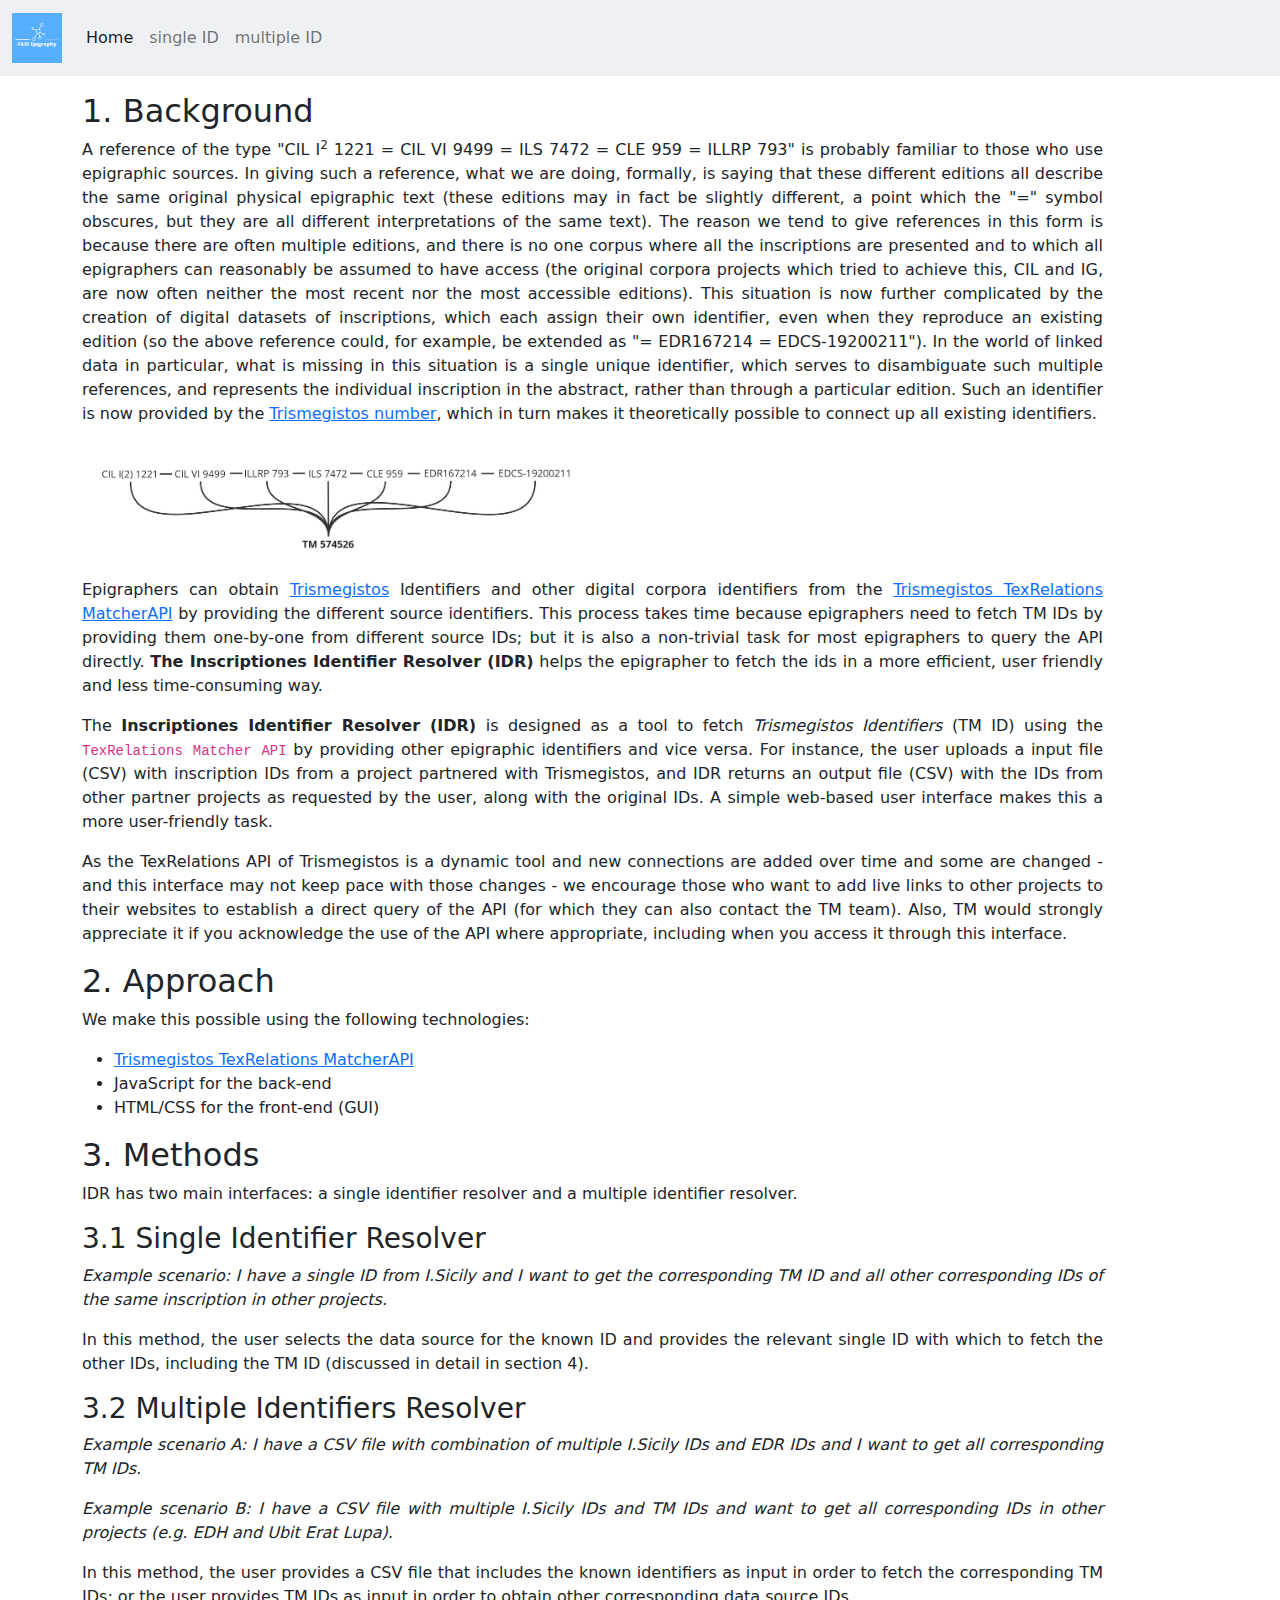
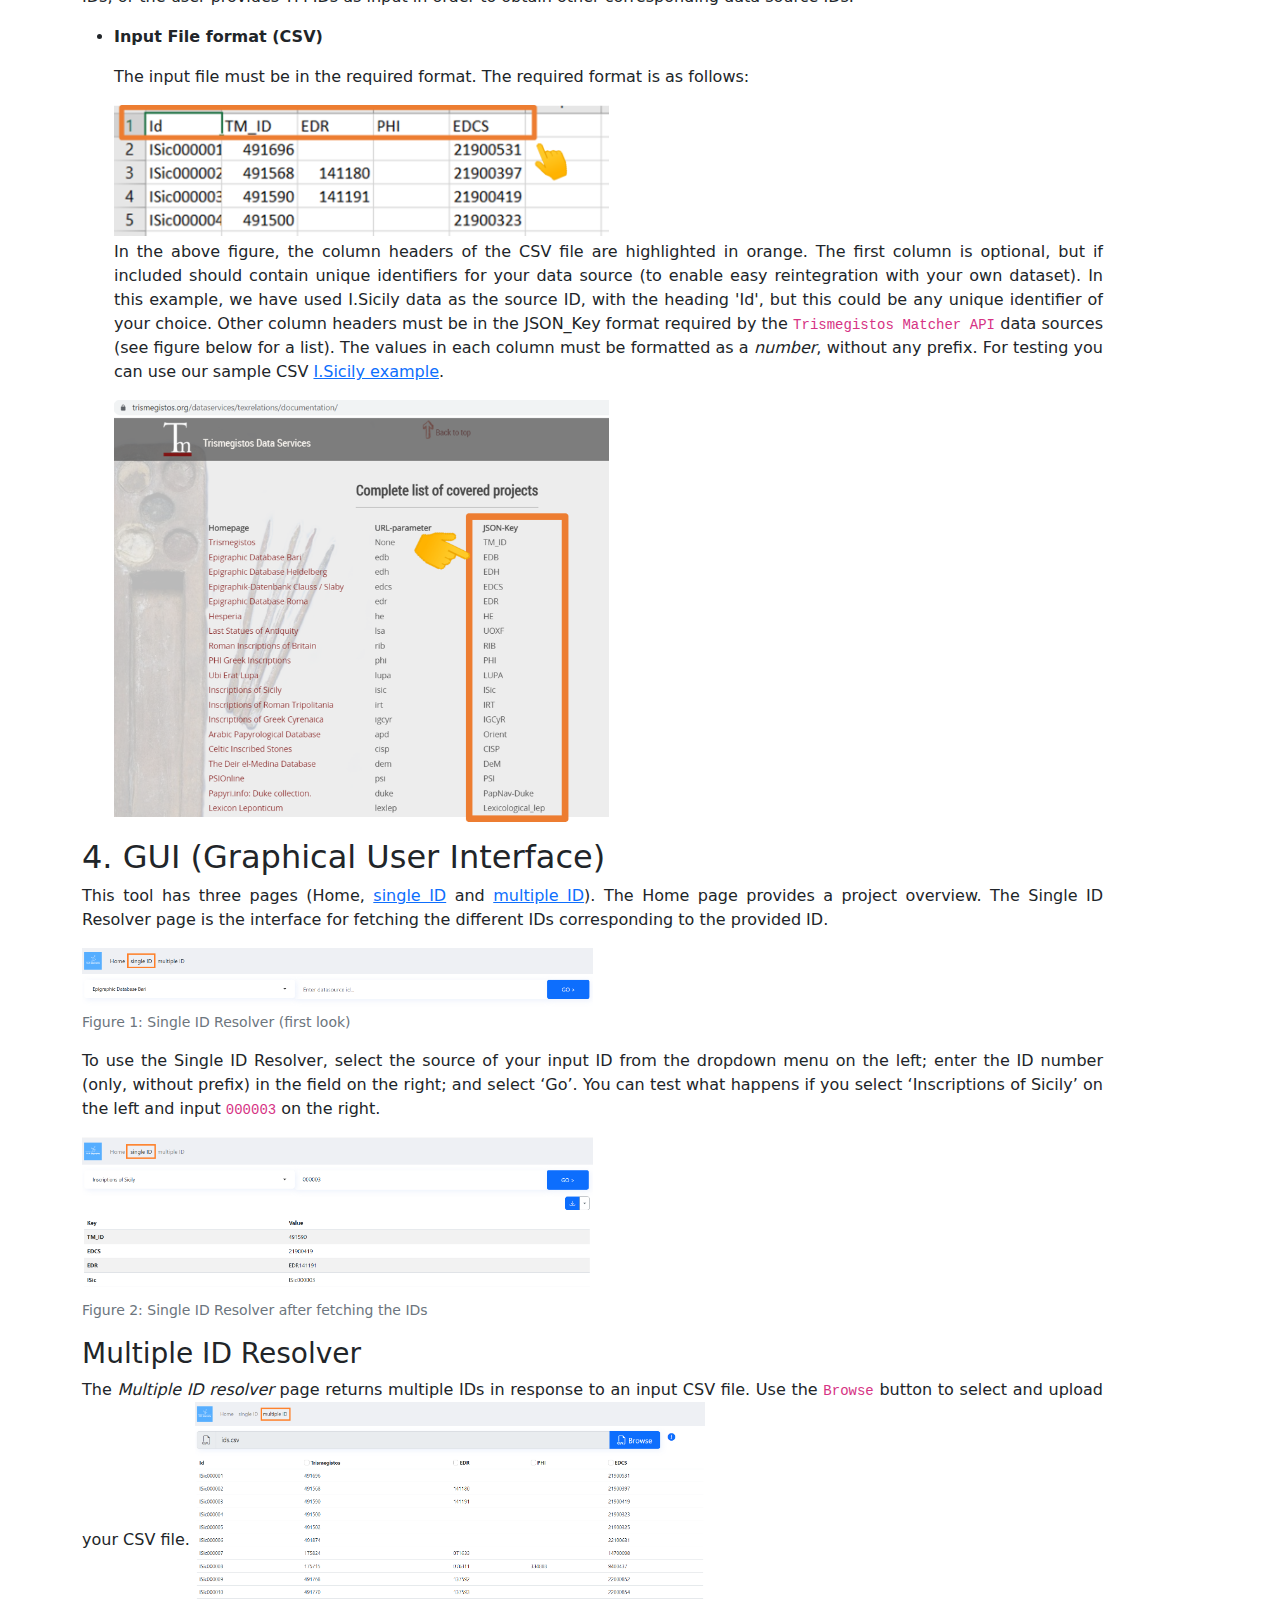
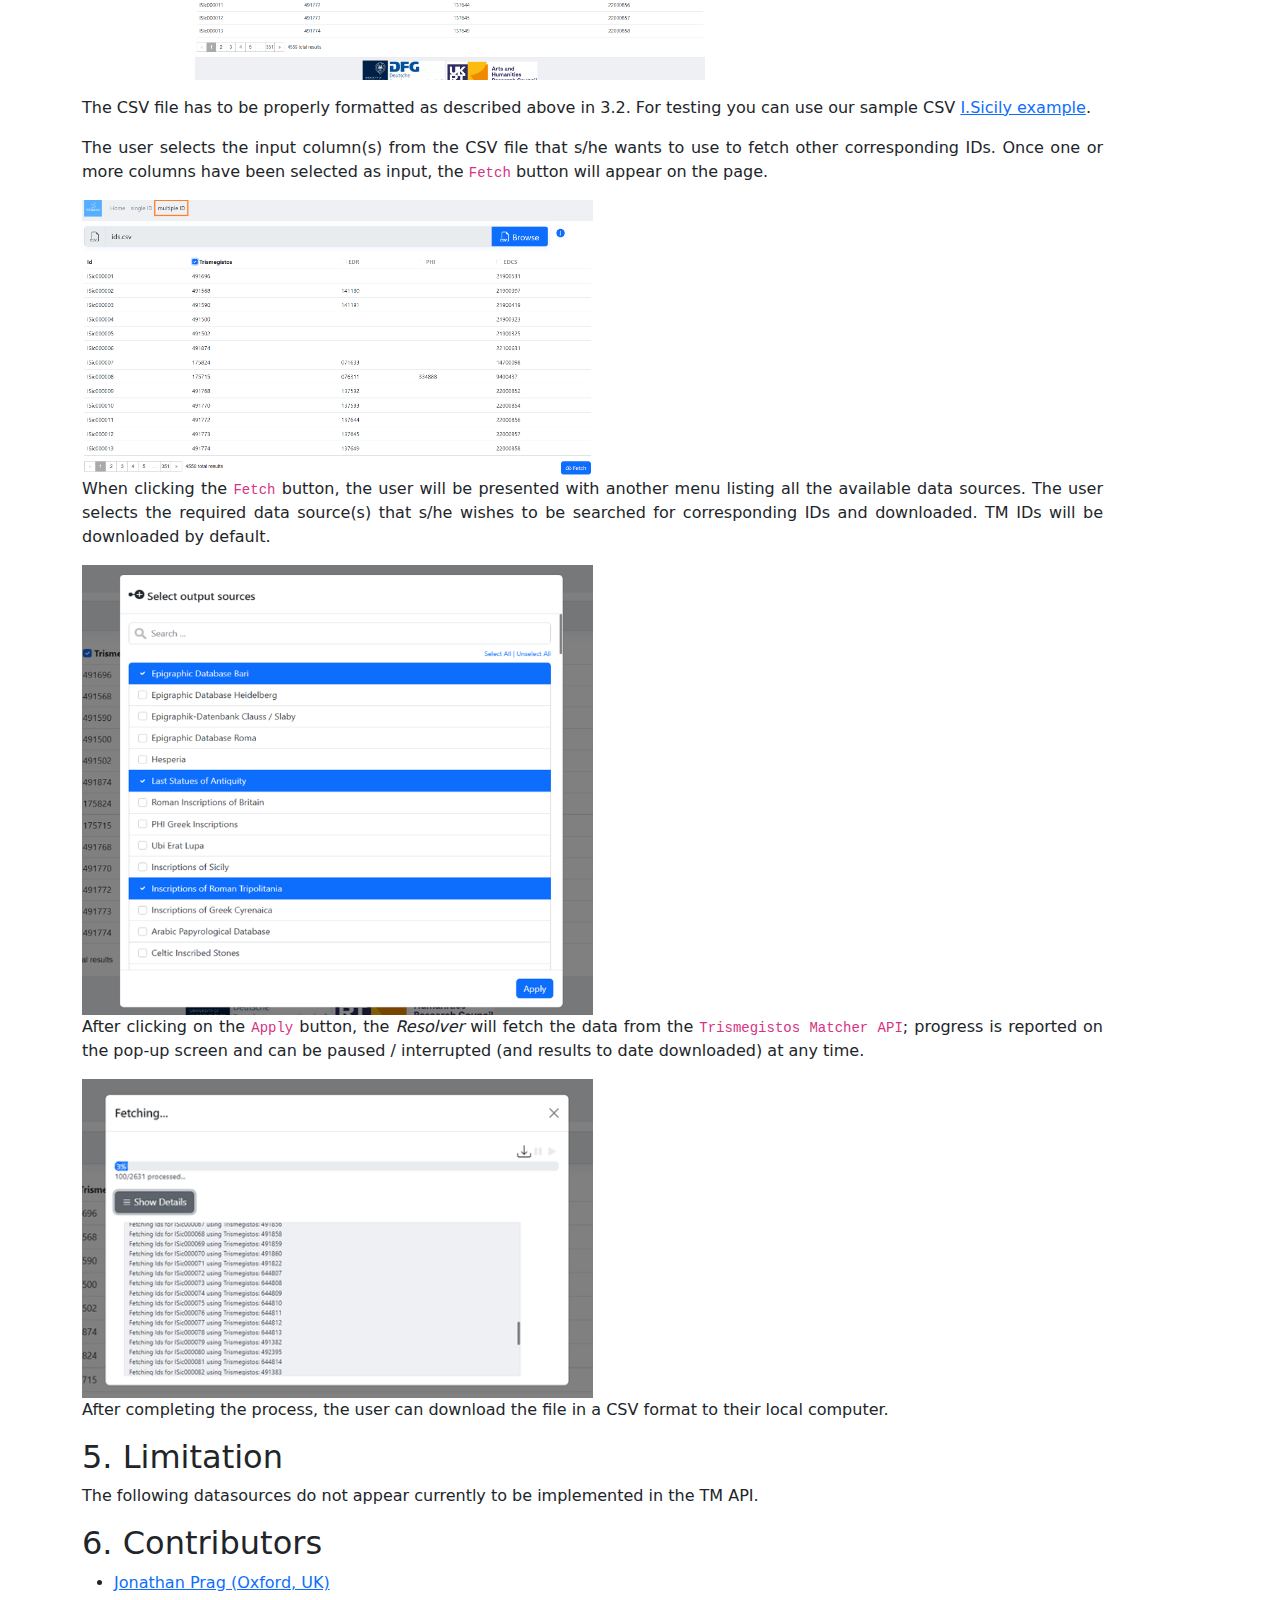
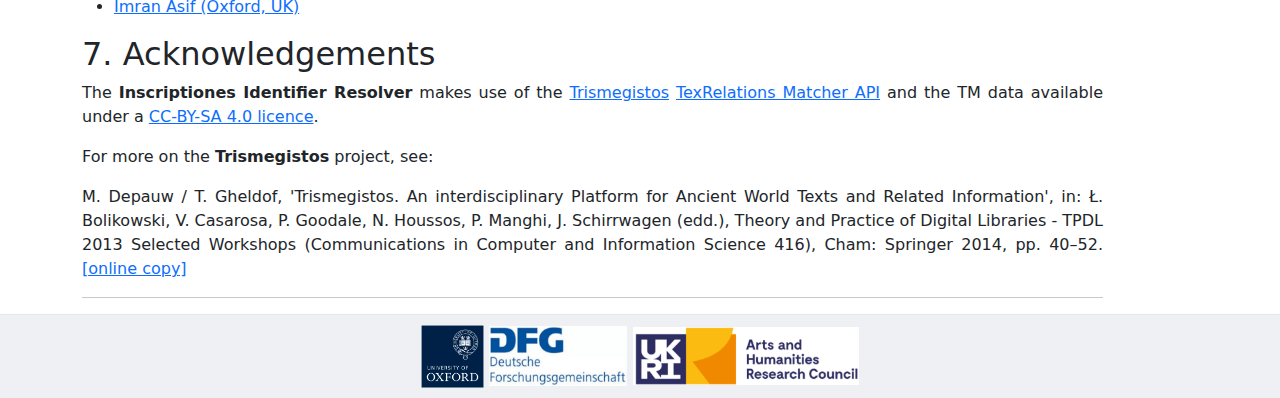
==== index.html @ f069f2d4 "Direct download sample files now" ====
﻿<!DOCTYPE html>
<html>
<head>
    <meta name="viewport" content="width=device-width, initial-scale=1">
    <title>Inscriptiones Identifier Resolver (IDR)</title>
    <link rel="icon" type="image/x-icon" href="favicon.ico">
    <link href="css/bootstrap.min.css" rel="stylesheet" />
    <link rel="stylesheet" href="https://cdn.jsdelivr.net/npm/bootstrap-icons@1.8.2/font/bootstrap-icons.css" integrity="sha384-eoTu3+HydHRBIjnCVwsFyCpUDZHZSFKEJD0mc3ZqSBSb6YhZzRHeiomAUWCstIWo" crossorigin="anonymous">

    <link href="css/choices.min.css" rel="stylesheet" />
    <link href="css/style.css" rel="stylesheet" />
</head>
<body>
    <nav class="navbar navbar-expand-sm bg-light navbar-light">
        <div class="container-fluid">
            <a class="navbar-brand" href="https://github.com/FAIR-epigraphy" target="_blank">
                <img style="height: 50px;width: 50px;" src="images/FAIRlogo.png" alt="inscriptiones.org">
            </a>
            <button class="navbar-toggler" type="button" data-bs-toggle="collapse" data-bs-target="#collapsibleNavbar">
                <span class="navbar-toggler-icon"></span>
            </button>
            <div class="collapse navbar-collapse" id="collapsibleNavbar">
                <ul class="navbar-nav me-auto">
                    <li class="nav-item">
                        <a class="nav-link active" href="index.html">Home</a>
                    </li>
                    <li class="nav-item">
                        <a class="nav-link" href="single.html">single ID</a>
                    </li>
                    <li class="nav-item">
                        <a class="nav-link" href="advance.html">multiple ID</a>
                    </li>
                </ul>
            </div>
        </div>
    </nav>

    <div class="container mt-3" id="content-place">
        <div class="row">
            <div class="col-md-11">
                <h2 id="1-background">1. Background</h2>
                <p>
                    A reference of the type "CIL I<sup>2</sup> 1221 = CIL VI 9499 = ILS 7472 = CLE 959 = ILLRP 793" is probably familiar to those who use epigraphic sources. In giving such a reference, what we are doing, formally, is saying that these different editions all describe the same original physical epigraphic text (these editions may in fact be slightly different, a point which the "=" symbol obscures, but they are all different interpretations of the same text). The reason we tend to give references in this form is because there are often multiple editions, and there is no one corpus where all the inscriptions are presented and to which all epigraphers can reasonably be assumed to have access (the original corpora projects which tried to achieve this, CIL and IG, are now often neither the most recent nor the most accessible editions). This situation is now further complicated by the creation of digital datasets of inscriptions, which each assign their own identifier, even when they reproduce an existing edition (so the above reference could, for example, be extended as "= EDR167214 = EDCS-19200211"). In the world of linked data in particular, what is missing in this situation is a single unique identifier, which serves to disambiguate such multiple references, and represents the individual inscription in the abstract, rather than through a particular edition. Such an identifier is now provided by the <a href="https://www.trismegistos.org/about" target-"_blank">Trismegistos number</a>, which in turn makes it theoretically possible to connect up all existing identifiers.
                </p>
                <img class="img-fluid w-50" src="images/home/epigraphy-ids-tm.jpg" />
                <p>
                    Epigraphers can obtain <a href="https://www.trismegistos.org/" target="_blank">Trismegistos</a> Identifiers and other digital corpora identifiers from the <a href="https://www.trismegistos.org/dataservices/texrelations/documentation/" target="_blank">Trismegistos TexRelations MatcherAPI</a> by providing the different source identifiers. This process takes time because epigraphers need to fetch TM IDs by providing them one-by-one from different source IDs; but it is also a non-trivial task for most epigraphers to query the API directly. <strong>The Inscriptiones Identifier Resolver (IDR)</strong> helps the epigrapher to fetch the ids in a more efficient, user friendly and less time-consuming way.
                </p>
                <p>
                    The <strong>Inscriptiones Identifier Resolver (IDR)</strong> is designed as a tool to fetch <em>Trismegistos Identifiers</em> (TM ID) using the <code>TexRelations Matcher API</code> by providing other epigraphic identifiers and vice versa. For instance, the user uploads a input file (CSV) with inscription IDs from a project partnered with Trismegistos, and IDR returns an output file (CSV) with the IDs from other partner projects as requested by the user, along with the original IDs. A simple web-based user interface makes this a more user-friendly task.
                </p>
                <p>
                    As the TexRelations API of Trismegistos is a dynamic tool and new connections are added over time and some are changed - and this interface may not keep pace with those changes - we encourage those who want to add live links to other projects to their websites to establish a direct query of the API (for which they can also contact the TM team). Also, TM would strongly appreciate it if you acknowledge the use of the API where appropriate, including when you access it through this interface.
                </p>
                <h2 id="2-approach">2. Approach</h2>
                <p>We make this possible using the following technologies:</p>
                <ul>
                    <li><a href="https://www.trismegistos.org/dataservices/texrelations/documentation/" target="_blank">Trismegistos TexRelations MatcherAPI</a></li>
                    <li>JavaScript for the back-end</li>
                    <li>HTML/CSS for the front-end (GUI)</li>
                </ul>
                <h2 id="3-methods">3. Methods</h2>
                <p>
                    IDR has two main interfaces: a single identifier resolver and a multiple identifier resolver.
                </p>
                <h3 id="3-1-single-identifier-resolver">3.1 Single Identifier Resolver</h3>
                <p>
                    <em>Example scenario: I have a single ID from I.Sicily and I want to get the corresponding TM ID and all other corresponding IDs of the same inscription in other projects.</em>
                </p>
                <p>
                    In this method, the user selects the data source for the known ID and provides the relevant single ID with which to fetch the other IDs, including the TM ID (discussed in detail in section 4).
                </p>
                <h3 id="3-2-multiple-identifiers-resolver">3.2 Multiple Identifiers Resolver</h3>
                <p>
                    <em>Example scenario A: I have a CSV file with combination of multiple I.Sicily IDs and EDR IDs and I want to get all corresponding TM IDs.</em>
                </p>
                <p>
                    <em>Example scenario B: I have a CSV file with multiple I.Sicily IDs and TM IDs and want to get all corresponding IDs in other projects (e.g. EDH and Ubit Erat Lupa).</em>
                </p>
                <p>
                    In this method, the user provides a CSV file that includes the known identifiers as input in order to fetch the corresponding TM IDs; or the user provides TM IDs as input in order to obtain other corresponding data source IDs.
                </p>
                <ul>
                    <li>
                        <p><strong>Input File format (CSV)</strong></p>
                        <p>The input file must be in the required format. The required format is as follows:</p>
                        <img class="img-fluid w-50" src="images/home/csv_file_format.png" />
                        <p class="mt-1">
                            In the above figure, the column headers of the CSV file are highlighted in orange. The first column is optional, but if included should contain unique identifiers for your data source (to enable easy reintegration with your own dataset). In this example, we have used I.Sicily data as the source ID, with the heading &#39;Id&#39;, but this could be any unique identifier of your choice. Other column headers must be in the JSON_Key format required by the <code>Trismegistos Matcher API</code> data sources (see figure below for a list). The values in each column must be formatted as a <em>number</em>, without any prefix. For testing you can use our sample CSV <a download="template.csv" href="https://raw.githubusercontent.com/FAIR-epigraphy/Inscriptiones_Identifier_Resolver/main/sample/template.csv" target="_blank">I.Sicily example</a>.
                        </p>
                        <img class="img-fluid w-50" src="images/home/tm_api_sources.png" />
                    </li>
                </ul>
                <h2>4. GUI (Graphical User Interface)</h2>
                <p>This tool has three pages (Home, <a href="single.html" target="_blank">single ID</a> and <a href="advance.html" target="_blank">multiple ID</a>). The Home page provides a project overview. The Single ID Resolver page is the interface for fetching the different IDs corresponding to the provided ID.</p>
                <figure class="figure">
                    <img class="img-fluid w-50" src="images/home/single_id_page_1.png" />
                    <figcaption class="figure-caption">Figure 1: Single ID Resolver (first look)</figcaption>
                </figure>

                <p>To use the Single ID Resolver, select the source of your input ID from the dropdown menu on the left; enter the ID number (only, without prefix) in the field on the right; and select ‘Go’. You can test what happens if you select ‘Inscriptions of Sicily’ on the left and input <code>000003</code> on the right.</p>
                <figure class="figure">
                    <img class="img-fluid w-50" src="images/home/single_id_page_2.png" />
                    <figcaption class="figure-caption">Figure 2: Single ID Resolver after fetching the IDs</figcaption>
                </figure>
                <h3 id="multiple-id-resolver">Multiple ID Resolver</h3>
                <p>
                    The <em>Multiple ID resolver</em> page returns multiple IDs in response to an input CSV file. Use the <code>Browse</code> button to select and upload your CSV file.
                    <img class="img-fluid w-50" src="images/home/multiple_id_page1.png" />
                <p>
                    The CSV file has to be properly formatted as described above in 3.2. For testing you can use our sample CSV <a href="https://raw.githubusercontent.com/FAIR-epigraphy/Inscriptiones_Identifier_Resolver/main/sample/template.csv" target="_blank" download="template.csv">I.Sicily example</a>.
                </p>
                <p>
                    The user selects the input column(s) from the CSV file that s/he wants to use to fetch other corresponding IDs. Once one or more columns have been selected as input, the <code>Fetch</code> button will appear on the page.
                </p>
                <img class="img-fluid w-50" src="images/home/multiple_id_page2.png" />
                <p>
                    When clicking the <code>Fetch</code> button, the user will be presented with another menu listing all the available data sources. The user selects the required data source(s) that s/he wishes to be searched for corresponding IDs and downloaded. TM IDs will be downloaded by default.
                </p>

                <img class="img-fluid w-50" src="images/home/multiple_id_page_select_source.png" />
                <p>
                    After clicking on the <code>Apply</code> button, the <em>Resolver</em> will fetch the data from the <code>Trismegistos Matcher API</code>; progress is reported on the pop-up screen and can be paused / interrupted (and results to date downloaded) at any time.
                </p>
                <img class="img-fluid w-50" src="images/home/multiple_id_page_progress.png" />
                <p>After completing the process, the user can download the file in a CSV format to their local computer.</p>
                <h2 id="5-limitation">5. Limitation</h2>
                <p>The following datasources do not appear currently to be implemented in the TM API.</p>
                <ul id="missingDatasources"></ul>
                <h2 id="6-contributors">6. Contributors</h2>
                <ul>
                    <li><a href="https://www.classics.ox.ac.uk/people/dr-jonathan-prag" target="_blank">Jonathan Prag (Oxford, UK)</a></li>
                    <li><a href="https://www.classics.ox.ac.uk/people/dr-imran-asif" target="_blank">Imran Asif (Oxford, UK)</a></li>
                </ul>
                <h2 id="7-acknowledgements">7. Acknowledgements</h2>
                <p>The <strong>Inscriptiones Identifier Resolver</strong> makes use of the <a href="https:/www.trismegistos.org/" target="_blank">Trismegistos</a> <a href="https://www.trismegistos.orgdataservices/texrelations/documentation/" target="_blank">TexRelations Matcher API</a> and the TM data available under a <a href="https://creativecommons.org/licenses/by-sa/4.0/" target="_blank">CC-BY-SA 4.0 licence</a>.</p>
                <p>
                    For more on the <strong>Trismegistos</strong> project, see:
                </p>
                <p>
                    M. Depauw / T. Gheldof, 'Trismegistos. An interdisciplinary Platform for Ancient World Texts and Related Information', in: Ł. Bolikowski, V. Casarosa, P. Goodale, N. Houssos, P. Manghi, J. Schirrwagen (edd.), Theory and Practice of Digital Libraries - TPDL 2013 Selected Workshops (Communications in Computer and Information Science 416), Cham: Springer 2014, pp. 40–52. <a href="https://www.researchgate.net/publication/315426739_Trismegistos_An_Interdisciplinary_Platform_for_Ancient_World_Texts_and_Related_Information" target="_blank">[online copy]</a>
                </p>
                <hr />
            </div>
        </div>
    </div>

    <footer class="footer bg-light">
        <div class="container-fluid">
            <img style="width:5%" src="images/oxlogo.png" />
            <img style="width:11%" src="images/DGF.png" />
            <img style="width:18%" src="images/UKRI_Arts_Humanities.png" />
        </div>
    </footer>

    <!-- Parent Jquery -->
    <script src="js/jquery-latest.min.js"></script>

    <!-- JavaScript Bundle with Popper -->
    <script src="js/popper.min.js"></script>
    <script src="js/bootstrap.min.js"></script>
    <script src="js/parseCSV.js"></script>
    <script src="js/Utility.js"></script>

    <script>
        showMissingDatasources();
        async function showMissingDatasources(){
            await getAllDataSources_URL_Parameters();
            let li = '';
            for(let i=0;i<missing_datasources.length;i++)
            {
                li += `<li>${missing_datasources[i].home_page}</li>`
            }
            $('#missingDatasources').html(li);
        }
        
    </script>
</body>
</html>
---- css/choices.min.css ----
.choices{position:relative;margin-bottom:24px;font-size:16px}.choices:focus{outline:0}.choices:last-child{margin-bottom:0}.choices.is-disabled .choices__inner,.choices.is-disabled .choices__input{background-color:#eaeaea;cursor:not-allowed;-webkit-user-select:none;-ms-user-select:none;user-select:none}.choices.is-disabled .choices__item{cursor:not-allowed}.choices [hidden]{display:none!important}.choices[data-type*=select-one]{cursor:pointer}.choices[data-type*=select-one] .choices__inner{padding-bottom:7.5px}.choices[data-type*=select-one] .choices__input{display:block;width:100%;padding:10px;border-bottom:1px solid #ddd;background-color:#fff;margin:0}.choices[data-type*=select-one] .choices__button{background-image:url([data-uri]);padding:0;background-size:8px;position:absolute;top:50%;right:0;margin-top:-10px;margin-right:25px;height:20px;width:20px;border-radius:10em;opacity:.5}.choices[data-type*=select-one] .choices__button:focus,.choices[data-type*=select-one] .choices__button:hover{opacity:1}.choices[data-type*=select-one] .choices__button:focus{box-shadow:0 0 0 2px #00bcd4}.choices[data-type*=select-one] .choices__item[data-value=''] .choices__button{display:none}.choices[data-type*=select-one]:after{content:'';height:0;width:0;border-style:solid;border-color:#333 transparent transparent;border-width:5px;position:absolute;right:11.5px;top:50%;margin-top:-2.5px;pointer-events:none}.choices[data-type*=select-one].is-open:after{border-color:transparent transparent #333;margin-top:-7.5px}.choices[data-type*=select-one][dir=rtl]:after{left:11.5px;right:auto}.choices[data-type*=select-one][dir=rtl] .choices__button{right:auto;left:0;margin-left:25px;margin-right:0}.choices[data-type*=select-multiple] .choices__inner,.choices[data-type*=text] .choices__inner{cursor:text}.choices[data-type*=select-multiple] .choices__button,.choices[data-type*=text] .choices__button{position:relative;display:inline-block;margin:0 -4px 0 8px;padding-left:16px;border-left:1px solid #008fa1;background-image:url([data-uri]);background-size:8px;width:8px;line-height:1;opacity:.75;border-radius:0}.choices[data-type*=select-multiple] .choices__button:focus,.choices[data-type*=select-multiple] .choices__button:hover,.choices[data-type*=text] .choices__button:focus,.choices[data-type*=text] .choices__button:hover{opacity:1}.choices__inner{display:inline-block;vertical-align:top;width:100%;background-color:#f9f9f9;padding:7.5px 7.5px 3.75px;border:1px solid #ddd;border-radius:2.5px;font-size:14px;min-height:44px;overflow:hidden}.is-focused .choices__inner,.is-open .choices__inner{border-color:#b7b7b7}.is-open .choices__inner{border-radius:2.5px 2.5px 0 0}.is-flipped.is-open .choices__inner{border-radius:0 0 2.5px 2.5px}.choices__list{margin:0;padding-left:0;list-style:none}.choices__list--single{display:inline-block;padding:4px 16px 4px 4px;width:100%}[dir=rtl] .choices__list--single{padding-right:4px;padding-left:16px}.choices__list--single .choices__item{width:100%}.choices__list--multiple{display:inline}.choices__list--multiple .choices__item{display:inline-block;vertical-align:middle;border-radius:20px;padding:4px 10px;font-size:12px;font-weight:500;margin-right:3.75px;margin-bottom:3.75px;background-color:#00bcd4;border:1px solid #00a5bb;color:#fff;word-break:break-all;box-sizing:border-box}.choices__list--multiple .choices__item[data-deletable]{padding-right:5px}[dir=rtl] .choices__list--multiple .choices__item{margin-right:0;margin-left:3.75px}.choices__list--multiple .choices__item.is-highlighted{background-color:#00a5bb;border:1px solid #008fa1}.is-disabled .choices__list--multiple .choices__item{background-color:#aaa;border:1px solid #919191}.choices__list--dropdown{visibility:hidden;z-index:1;position:absolute;width:100%;background-color:#fff;border:1px solid #ddd;top:100%;margin-top:-1px;border-bottom-left-radius:2.5px;border-bottom-right-radius:2.5px;overflow:hidden;word-break:break-all;will-change:visibility}.choices__list--dropdown.is-active{visibility:visible}.is-open .choices__list--dropdown{border-color:#b7b7b7}.is-flipped .choices__list--dropdown{top:auto;bottom:100%;margin-top:0;margin-bottom:-1px;border-radius:.25rem .25rem 0 0}.choices__list--dropdown .choices__list{position:relative;max-height:300px;overflow:auto;-webkit-overflow-scrolling:touch;will-change:scroll-position}.choices__list--dropdown .choices__item{position:relative;padding:10px;font-size:14px}[dir=rtl] .choices__list--dropdown .choices__item{text-align:right}@media (min-width:640px){.choices__list--dropdown .choices__item--selectable{padding-right:100px}.choices__list--dropdown .choices__item--selectable:after{content:attr(data-select-text);font-size:12px;opacity:0;position:absolute;right:10px;top:50%;transform:translateY(-50%)}[dir=rtl] .choices__list--dropdown .choices__item--selectable{text-align:right;padding-left:100px;padding-right:10px}[dir=rtl] .choices__list--dropdown .choices__item--selectable:after{right:auto;left:10px}}.choices__list--dropdown .choices__item--selectable.is-highlighted{background-color:#f2f2f2}.choices__list--dropdown .choices__item--selectable.is-highlighted:after{opacity:.5}.choices__item{cursor:default}.choices__item--selectable{cursor:pointer}.choices__item--disabled{cursor:not-allowed;-webkit-user-select:none;-ms-user-select:none;user-select:none;opacity:.5}.choices__heading{font-weight:600;font-size:12px;padding:10px;border-bottom:1px solid #f7f7f7;color:gray}.choices__button{text-indent:-9999px;-webkit-appearance:none;-moz-appearance:none;appearance:none;border:0;background-color:transparent;background-repeat:no-repeat;background-position:center;cursor:pointer}.choices__button:focus,.choices__input:focus{outline:0}.choices__input{display:inline-block;vertical-align:baseline;background-color:#f9f9f9;font-size:14px;margin-bottom:5px;border:0;border-radius:0;max-width:100%;padding:4px 0 4px 2px}[dir=rtl] .choices__input{padding-right:2px;padding-left:0}.choices__placeholder{opacity:.5}
---- css/style.css ----
﻿footer {
    padding: 10px 0;
    border-top: 1px solid #e7e7e7;
    text-align: center;
    background-color: #f8f9fa;
}

#content-place p{
    text-align: justify;
}

.bg-light {
    background: #eef0f4 !important;
}

.choices__list--dropdown .choices__item--selectable {
    padding-right: 1rem !important;
}

.choices__list--single {
    padding: 0 !important;
}

.card {
    transform: translateY(-50%) !important;
}

.choices[data-type*=select-one]:after {
    right: 1.5rem !important;
}

.shadow {
    box-shadow: 0.3rem 0.3rem 1rem rgba(178, 200, 244, 0.23) !important;
}

/*a {
    text-decoration: none !important;
    color: inherit !important;
    transition: all 0.3s !important;
}*/

::-webkit-scrollbar {
    width: 5px;
}
/*Track*/
::-webkit-scrollbar-track {
    /*background: #a3a3a3;*/
    background: transparent;
}
/*Handle*/
::-webkit-scrollbar-thumb {
    background: rgb(77 77 77 / 70%);
    border-radius: 1.5em;
    border-right: none;
    border-left: none;
}

::-webkit-scrollbar-track-piece:end {
    background: transparent;
}

::-webkit-scrollbar-track-piece:start {
    background: transparent;
}

/*Custom*/
.disabled {
    color: #e9ecef
}

.enabled {
    cursor: pointer;
}

#txtSearch {
    background-image: url('../images/searchicon.png');
    background-position: 10px 10px;
    background-repeat: no-repeat;
    padding: 8px 0px 8px 40px;
    font-size: 16px;
}

.selectAll {
    float: right;
    width: 13em;
    font-size: 12px;
    color: #0d6efd;
    cursor: pointer;
}

/*Confirmation Modal*/
.modal-confirm {
    color: #636363;
    /*width: 40%;*/
}

    .modal-confirm .modal-content {
        padding: 20px;
        border-radius: 5px;
        border: none;
        text-align: center;
        font-size: 14px;
    }

    .modal-confirm .modal-header {
        border-bottom: none;
        position: relative;
    }

    .modal-confirm h4 {
        text-align: center;
        font-size: 26px;
        margin: 30px 0 -10px;
    }

    .modal-confirm .close {
        position: absolute;
        top: -5px;
        right: -2px;
    }

    .modal-confirm .modal-body {
        color: #999;
    }

    .modal-confirm .modal-footer {
        border: none;
        text-align: center;
        border-radius: 5px;
        font-size: 13px;
        padding: 10px 15px 25px;
    }

        .modal-confirm .modal-footer a {
            color: #999;
        }

    .modal-confirm .icon-box {
        width: 80px;
        height: 80px;
        margin: 0 auto;
        border-radius: 50%;
        z-index: 9;
        text-align: center;
        border: 3px solid #f15e5e;
    }

        .modal-confirm .icon-box i {
            color: #f15e5e;
            font-size: 35px;
            display: inline-block;
            margin-top: 13px;
        }

    .modal-confirm .btn, .modal-confirm .btn:active {
        color: #fff;
        border-radius: 4px;
        background: #60c7c1;
        text-decoration: none;
        transition: all 0.4s;
        line-height: normal;
        min-width: 120px;
        border: none;
        min-height: 40px;
        border-radius: 3px;
        margin: 0 5px;
    }

    .modal-confirm .btn-secondary {
        background: #c1c1c1;
    }

        .modal-confirm .btn-secondary:hover, .modal-confirm .btn-secondary:focus {
            background: #a8a8a8;
        }

    .modal-confirm .btn-danger {
        background: #f15e5e;
    }

        .modal-confirm .btn-danger:hover, .modal-confirm .btn-danger:focus {
            background: #ee3535;
        }
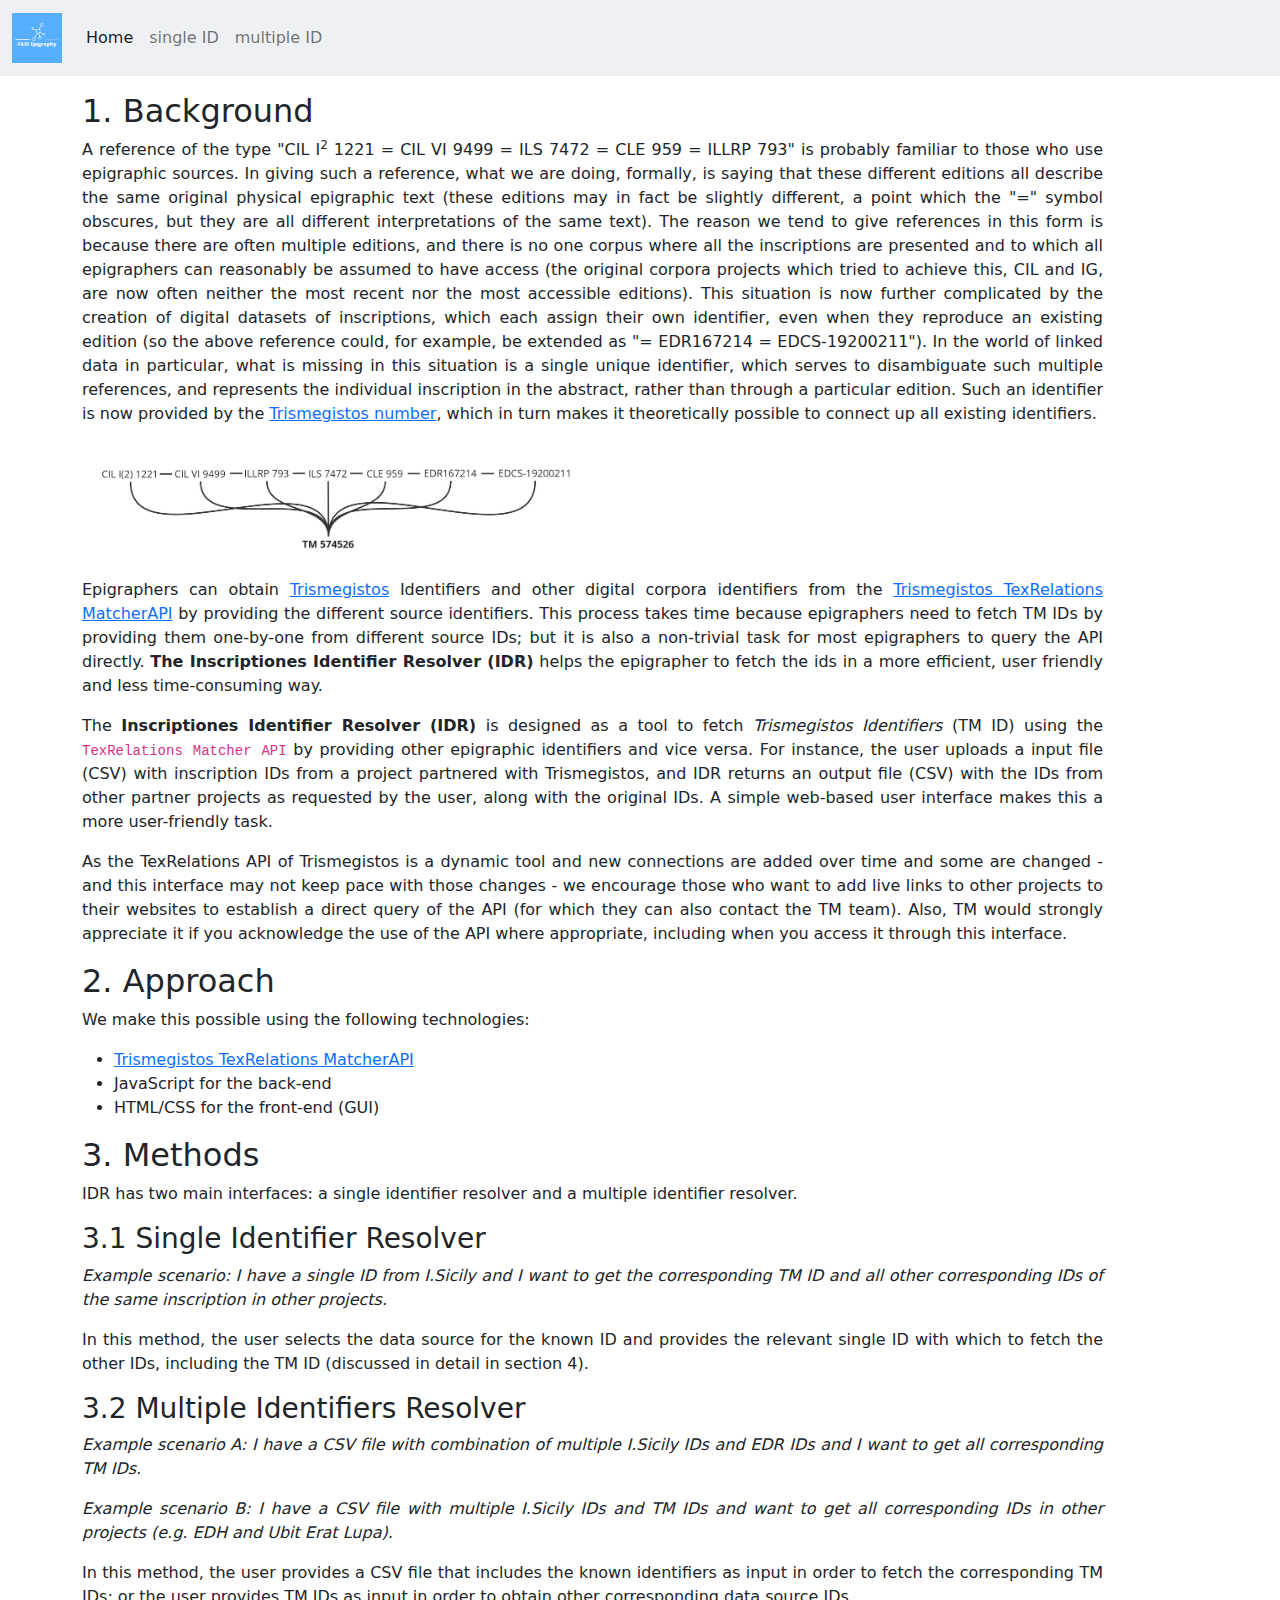
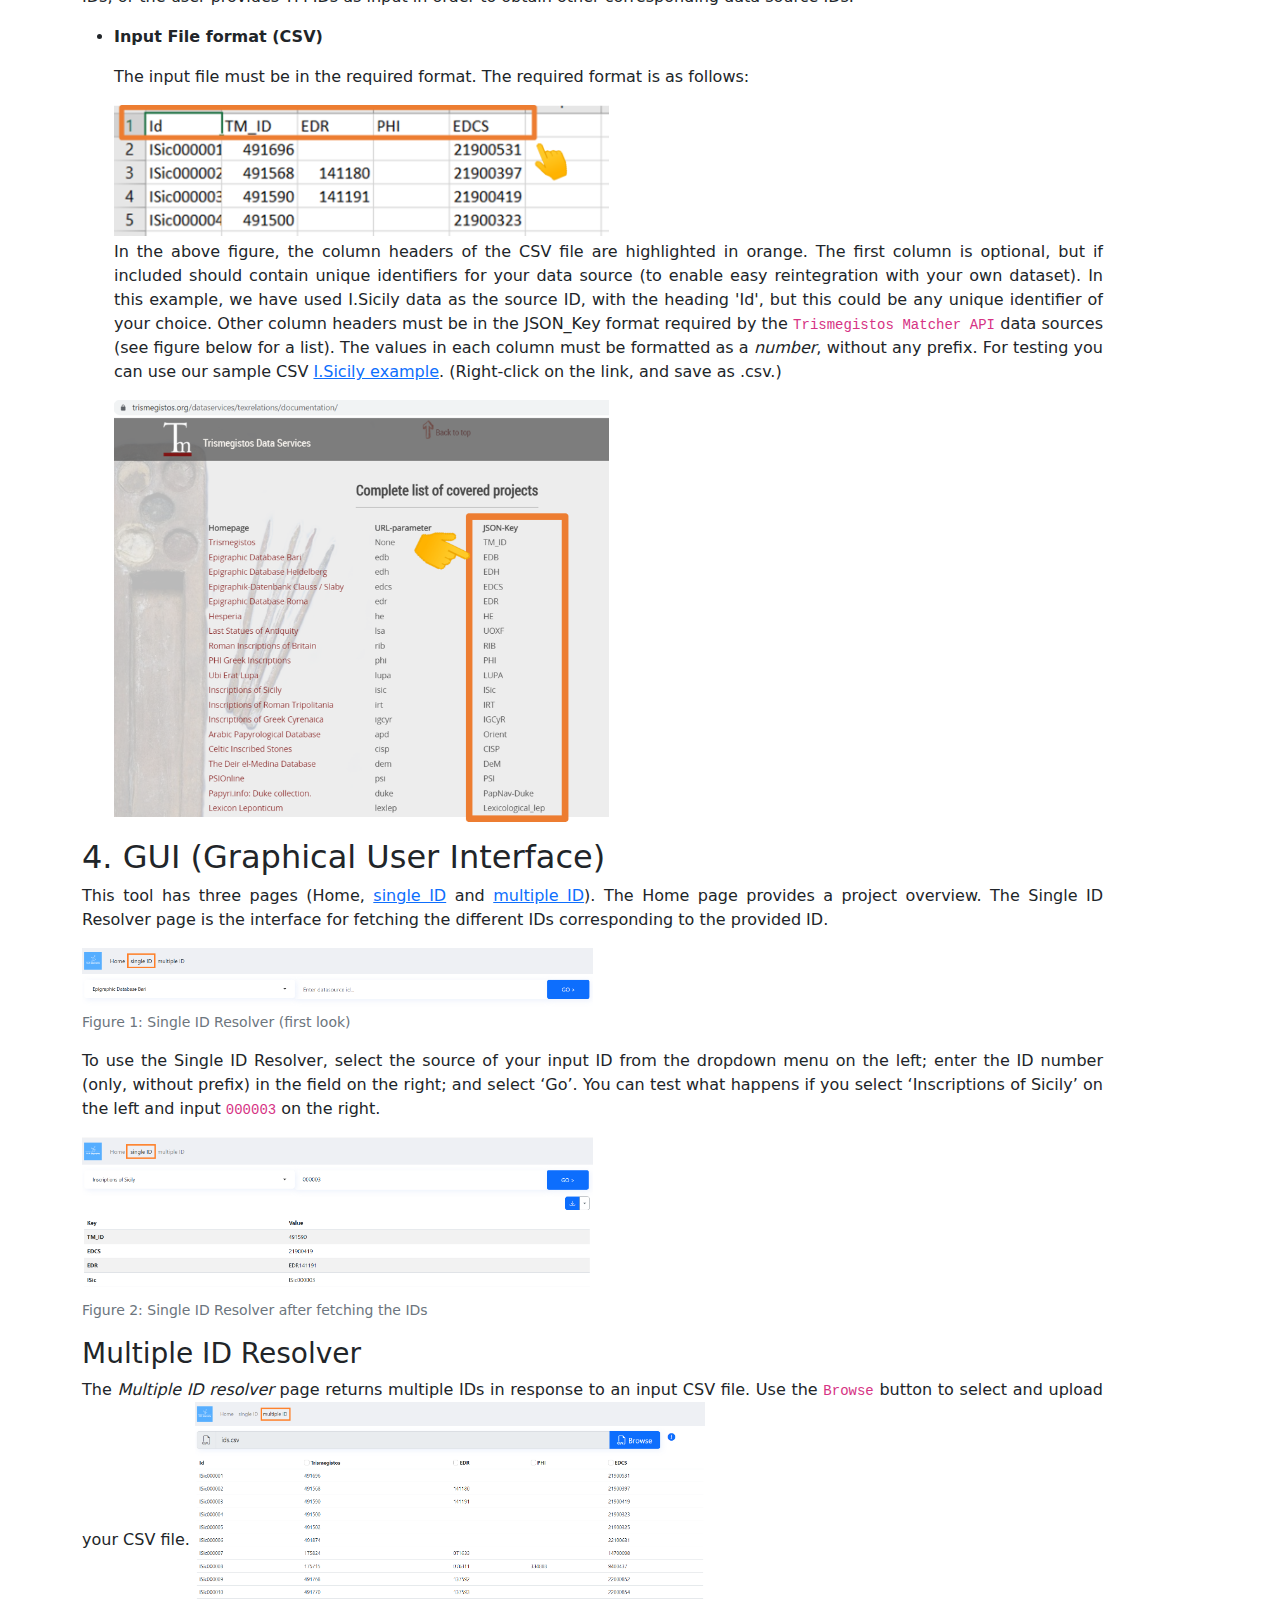
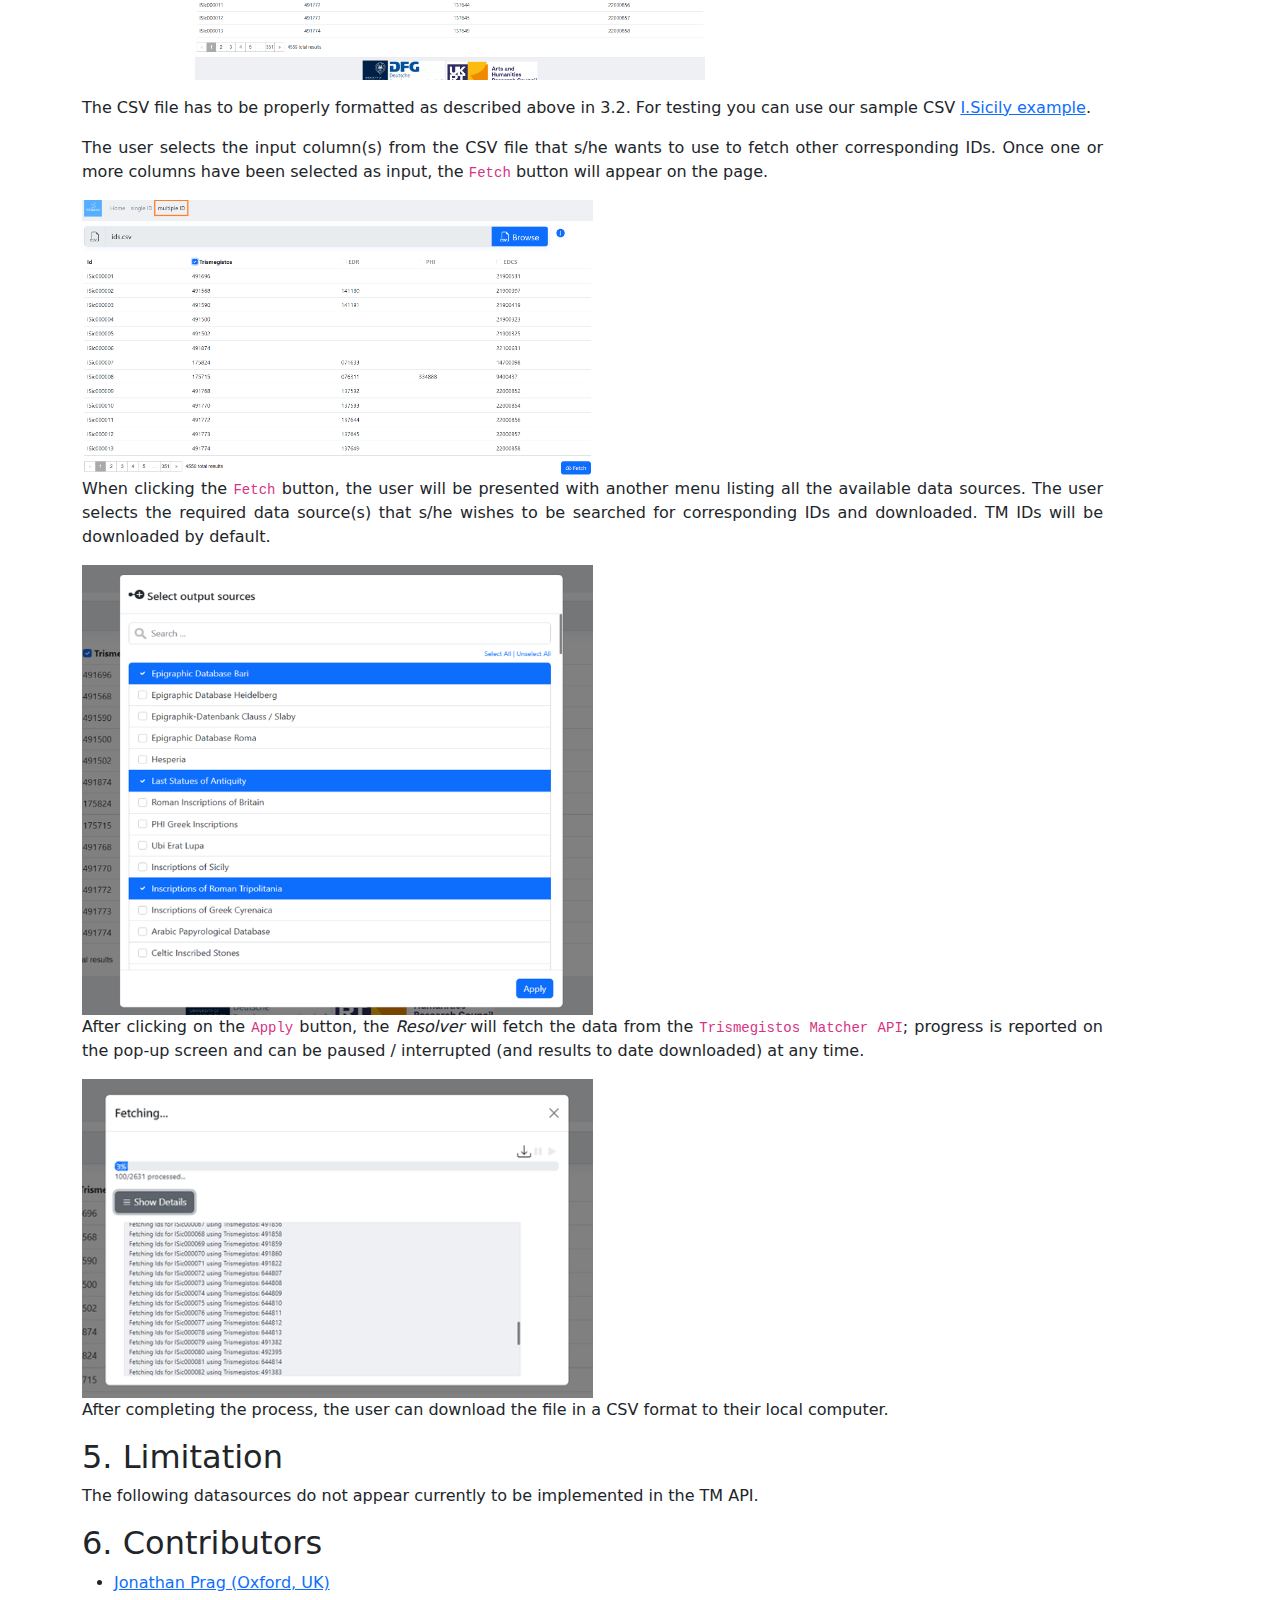
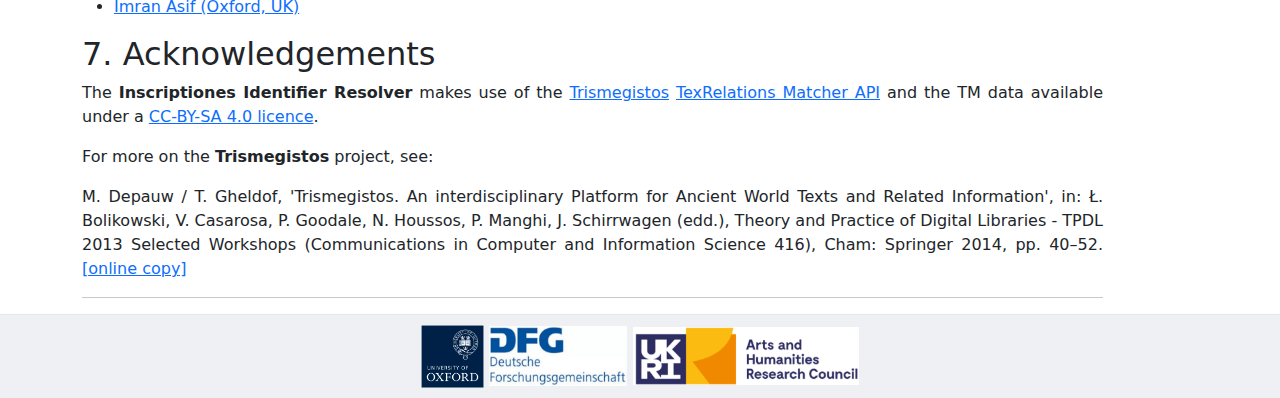
==== commit 56d33686: "added note on saving csv" ====
--- a/index.html
+++ b/index.html
@@ -86,7 +86,7 @@
                         <p>The input file must be in the required format. The required format is as follows:</p>
                         <img class="img-fluid w-50" src="images/home/csv_file_format.png" />
                         <p class="mt-1">
-                            In the above figure, the column headers of the CSV file are highlighted in orange. The first column is optional, but if included should contain unique identifiers for your data source (to enable easy reintegration with your own dataset). In this example, we have used I.Sicily data as the source ID, with the heading &#39;Id&#39;, but this could be any unique identifier of your choice. Other column headers must be in the JSON_Key format required by the <code>Trismegistos Matcher API</code> data sources (see figure below for a list). The values in each column must be formatted as a <em>number</em>, without any prefix. For testing you can use our sample CSV <a download="template.csv" href="https://raw.githubusercontent.com/FAIR-epigraphy/Inscriptiones_Identifier_Resolver/main/sample/template.csv" target="_blank">I.Sicily example</a>.
+                            In the above figure, the column headers of the CSV file are highlighted in orange. The first column is optional, but if included should contain unique identifiers for your data source (to enable easy reintegration with your own dataset). In this example, we have used I.Sicily data as the source ID, with the heading &#39;Id&#39;, but this could be any unique identifier of your choice. Other column headers must be in the JSON_Key format required by the <code>Trismegistos Matcher API</code> data sources (see figure below for a list). The values in each column must be formatted as a <em>number</em>, without any prefix. For testing you can use our sample CSV <a download="template.csv" href="https://raw.githubusercontent.com/FAIR-epigraphy/Inscriptiones_Identifier_Resolver/main/sample/template.csv" target="_blank">I.Sicily example</a>. (Right-click on the link, and save as .csv.)
                         </p>
                         <img class="img-fluid w-50" src="images/home/tm_api_sources.png" />
                     </li>
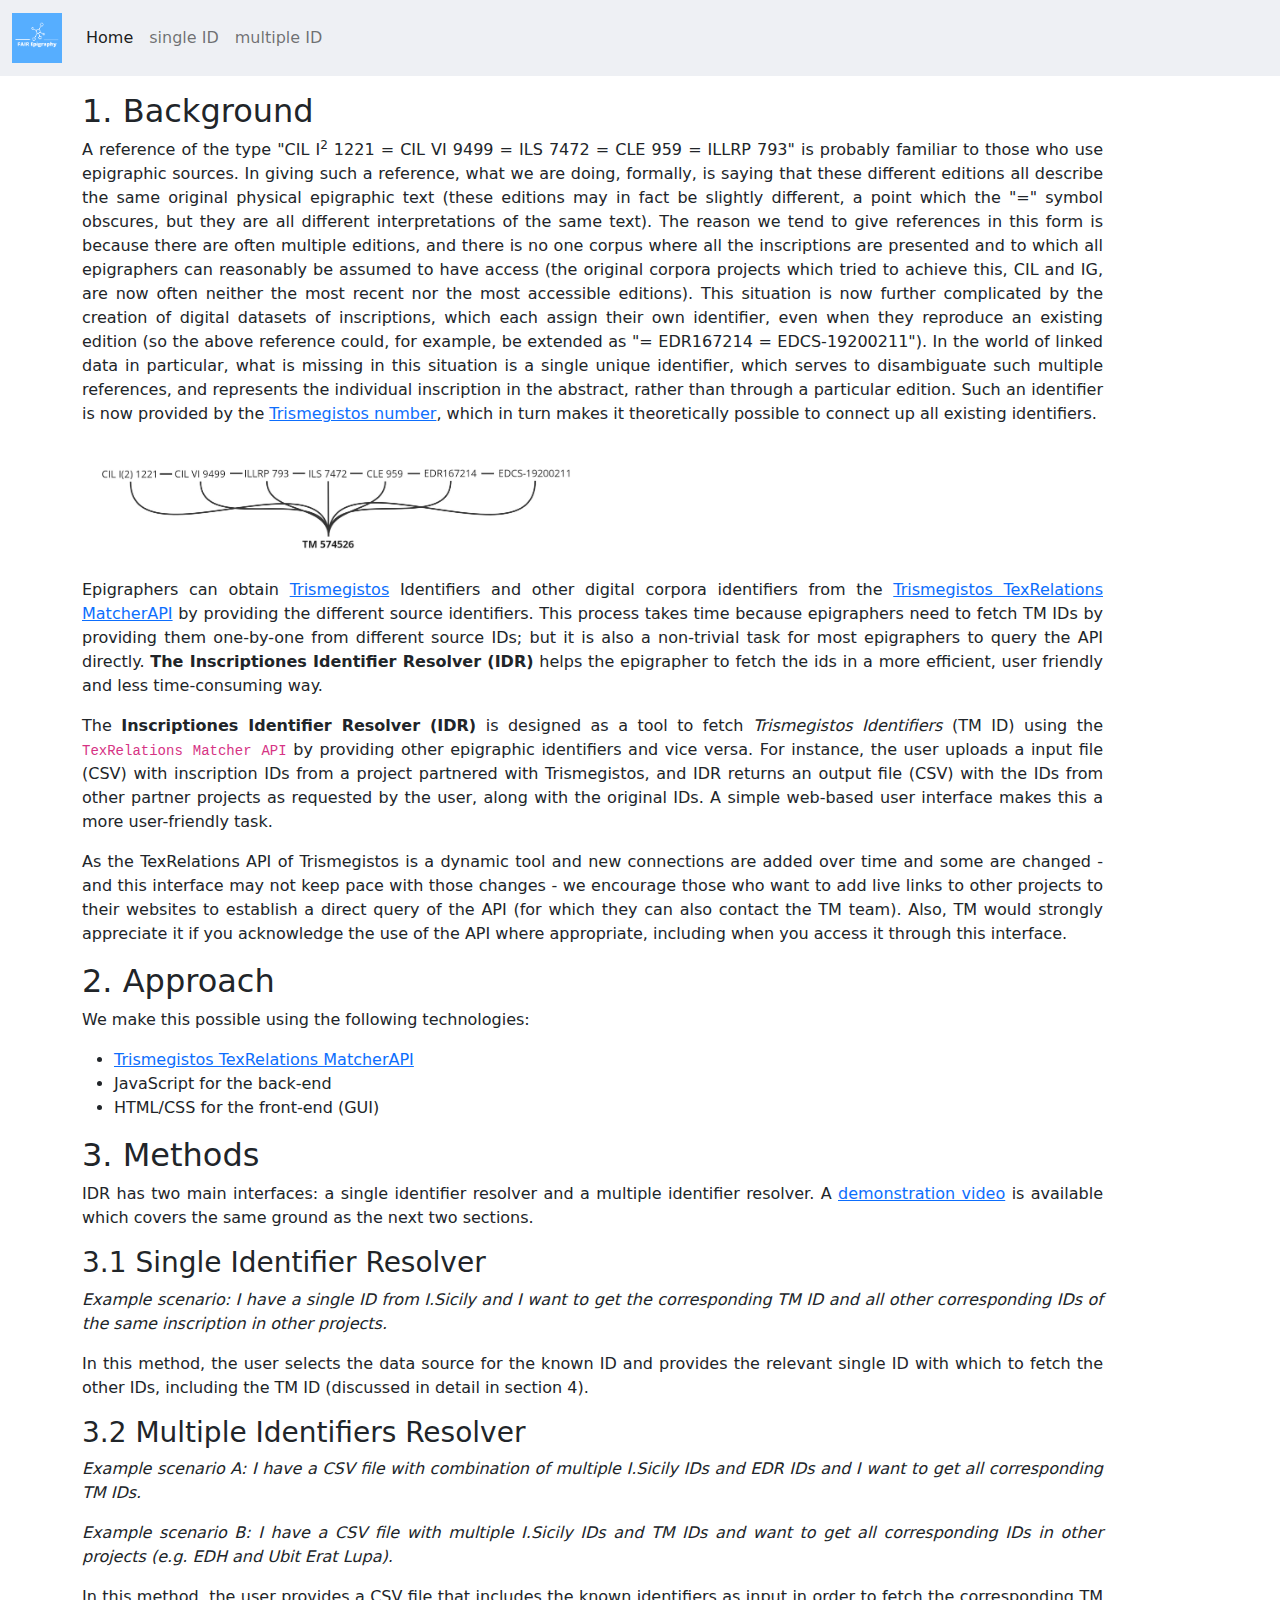
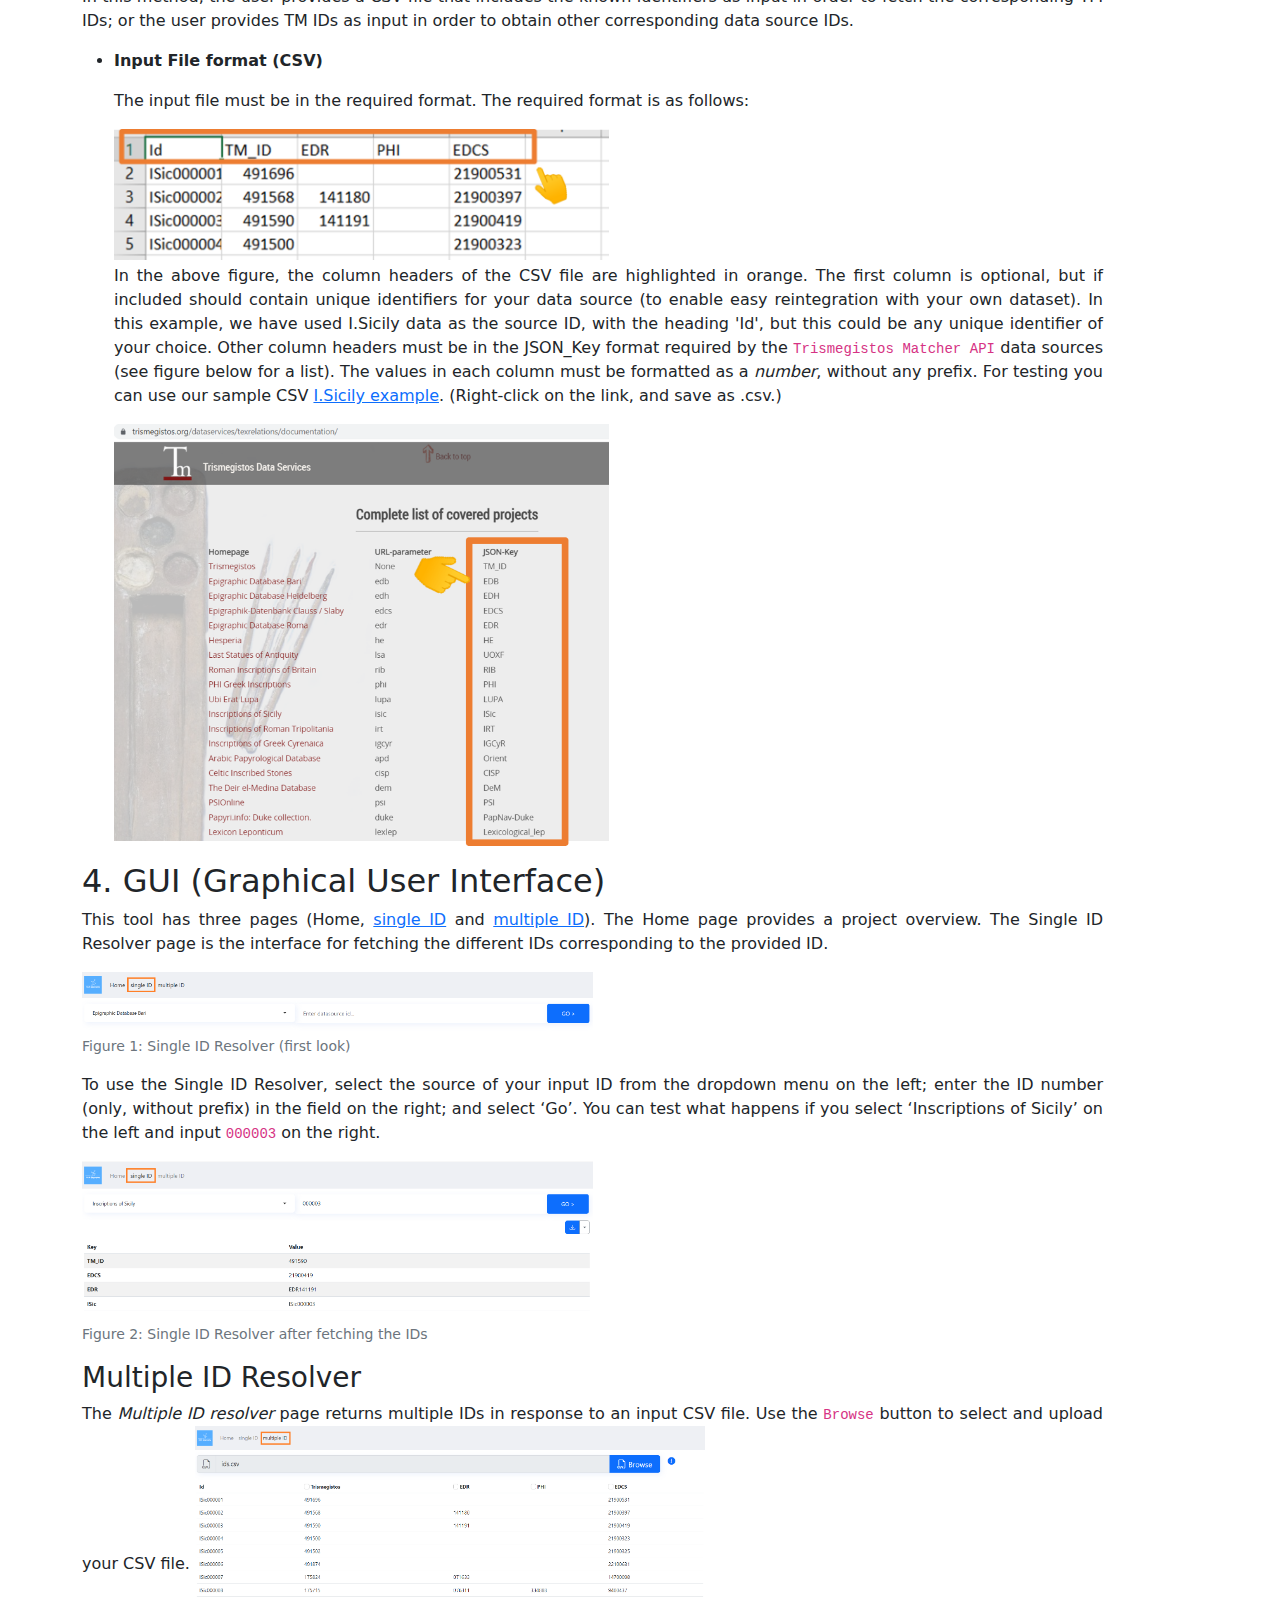
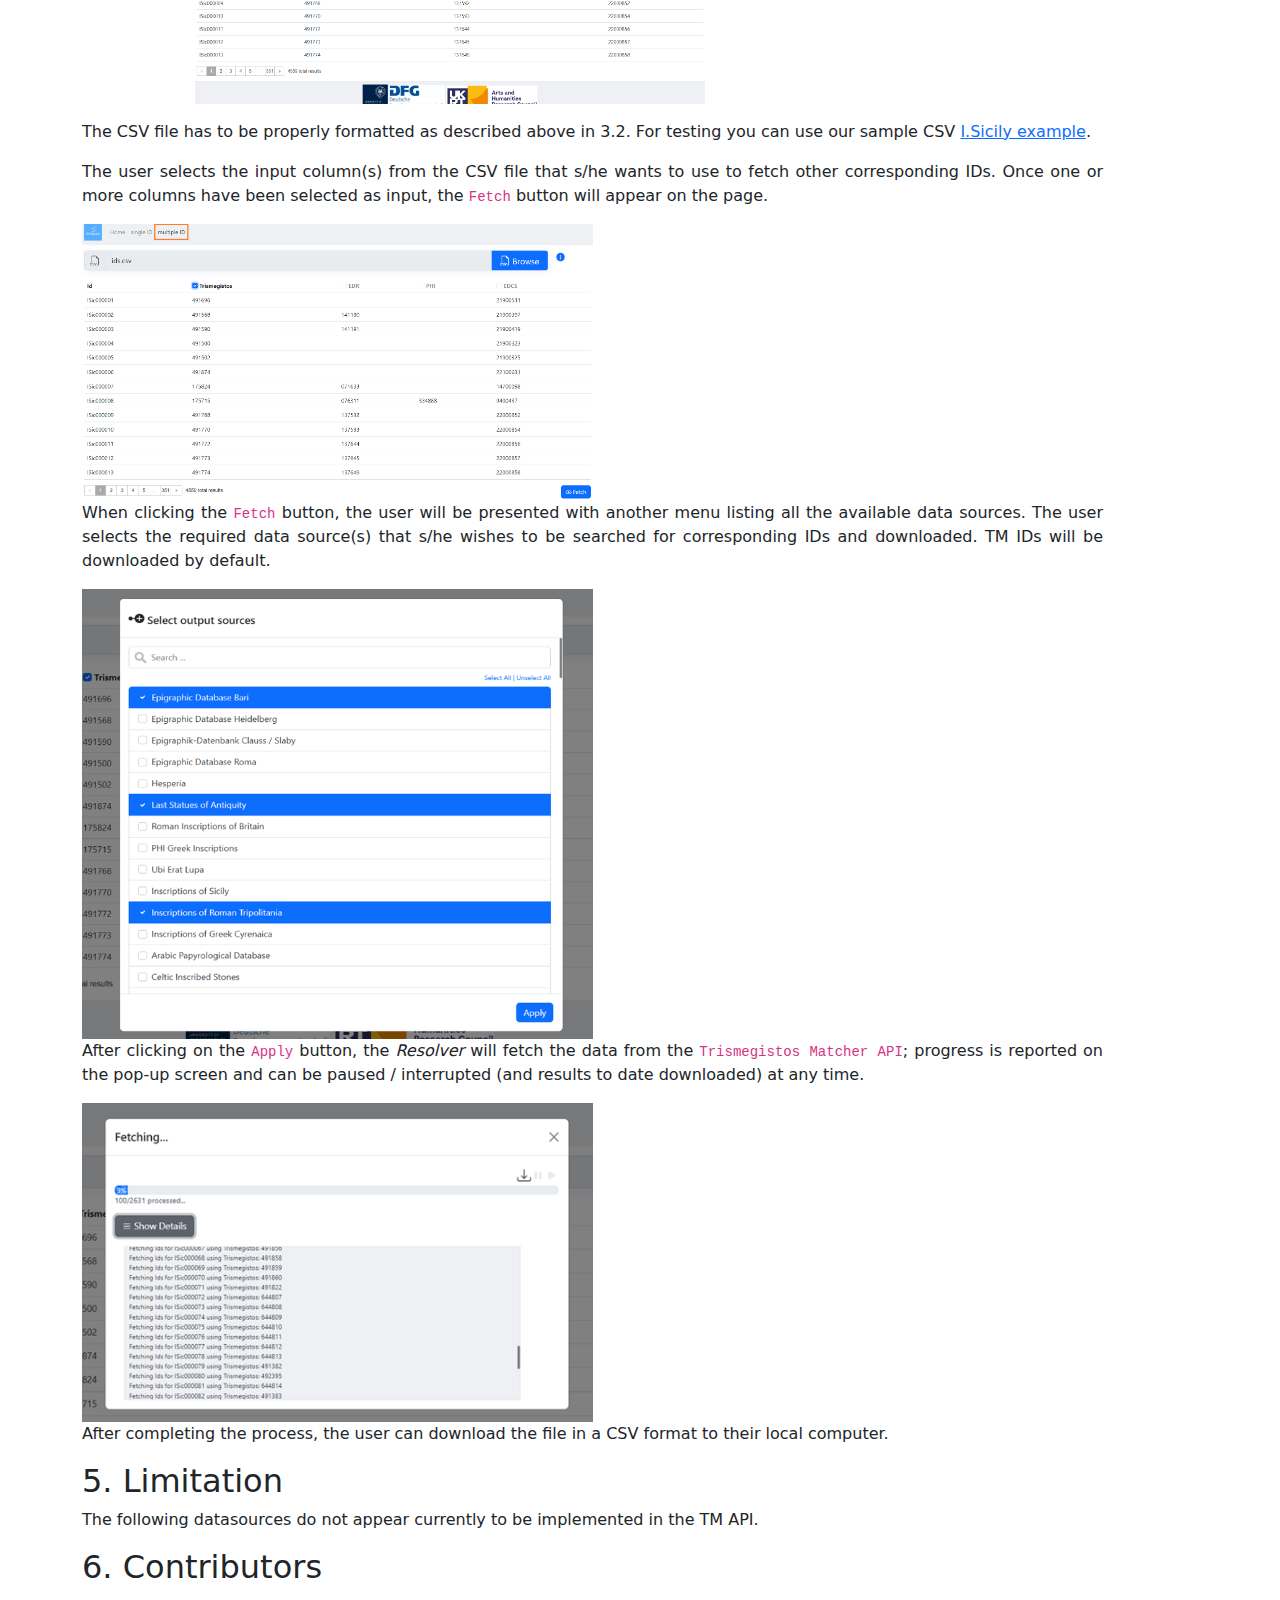
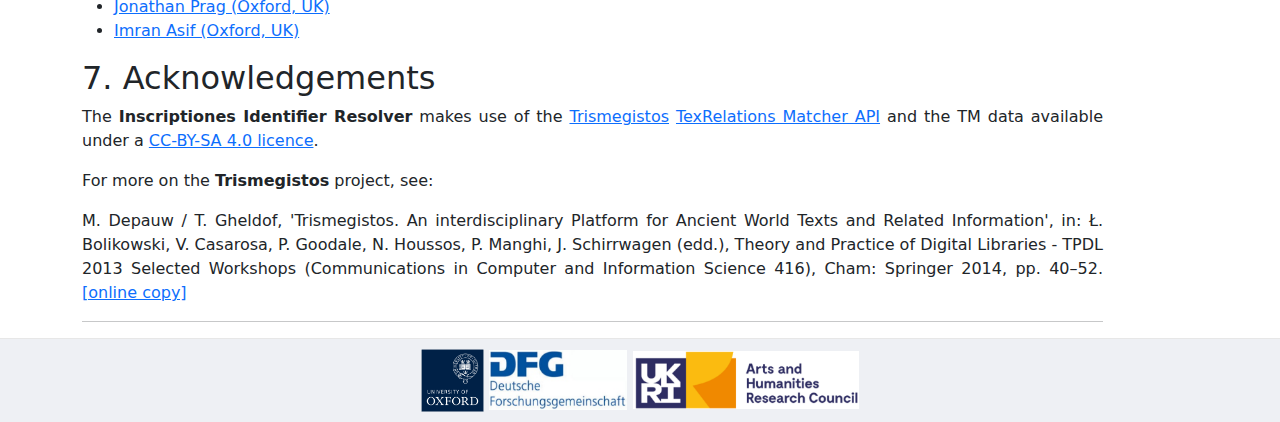
==== commit 6ed1f15a: "added demo video link" ====
--- a/index.html
+++ b/index.html
@@ -61,7 +61,7 @@
                 </ul>
                 <h2 id="3-methods">3. Methods</h2>
                 <p>
-                    IDR has two main interfaces: a single identifier resolver and a multiple identifier resolver.
+                    IDR has two main interfaces: a single identifier resolver and a multiple identifier resolver. A <a href="https://youtu.be/a_MMxd_9RlE" target="_blank">demonstration video</a> is available which covers the same ground as the next two sections.
                 </p>
                 <h3 id="3-1-single-identifier-resolver">3.1 Single Identifier Resolver</h3>
                 <p>
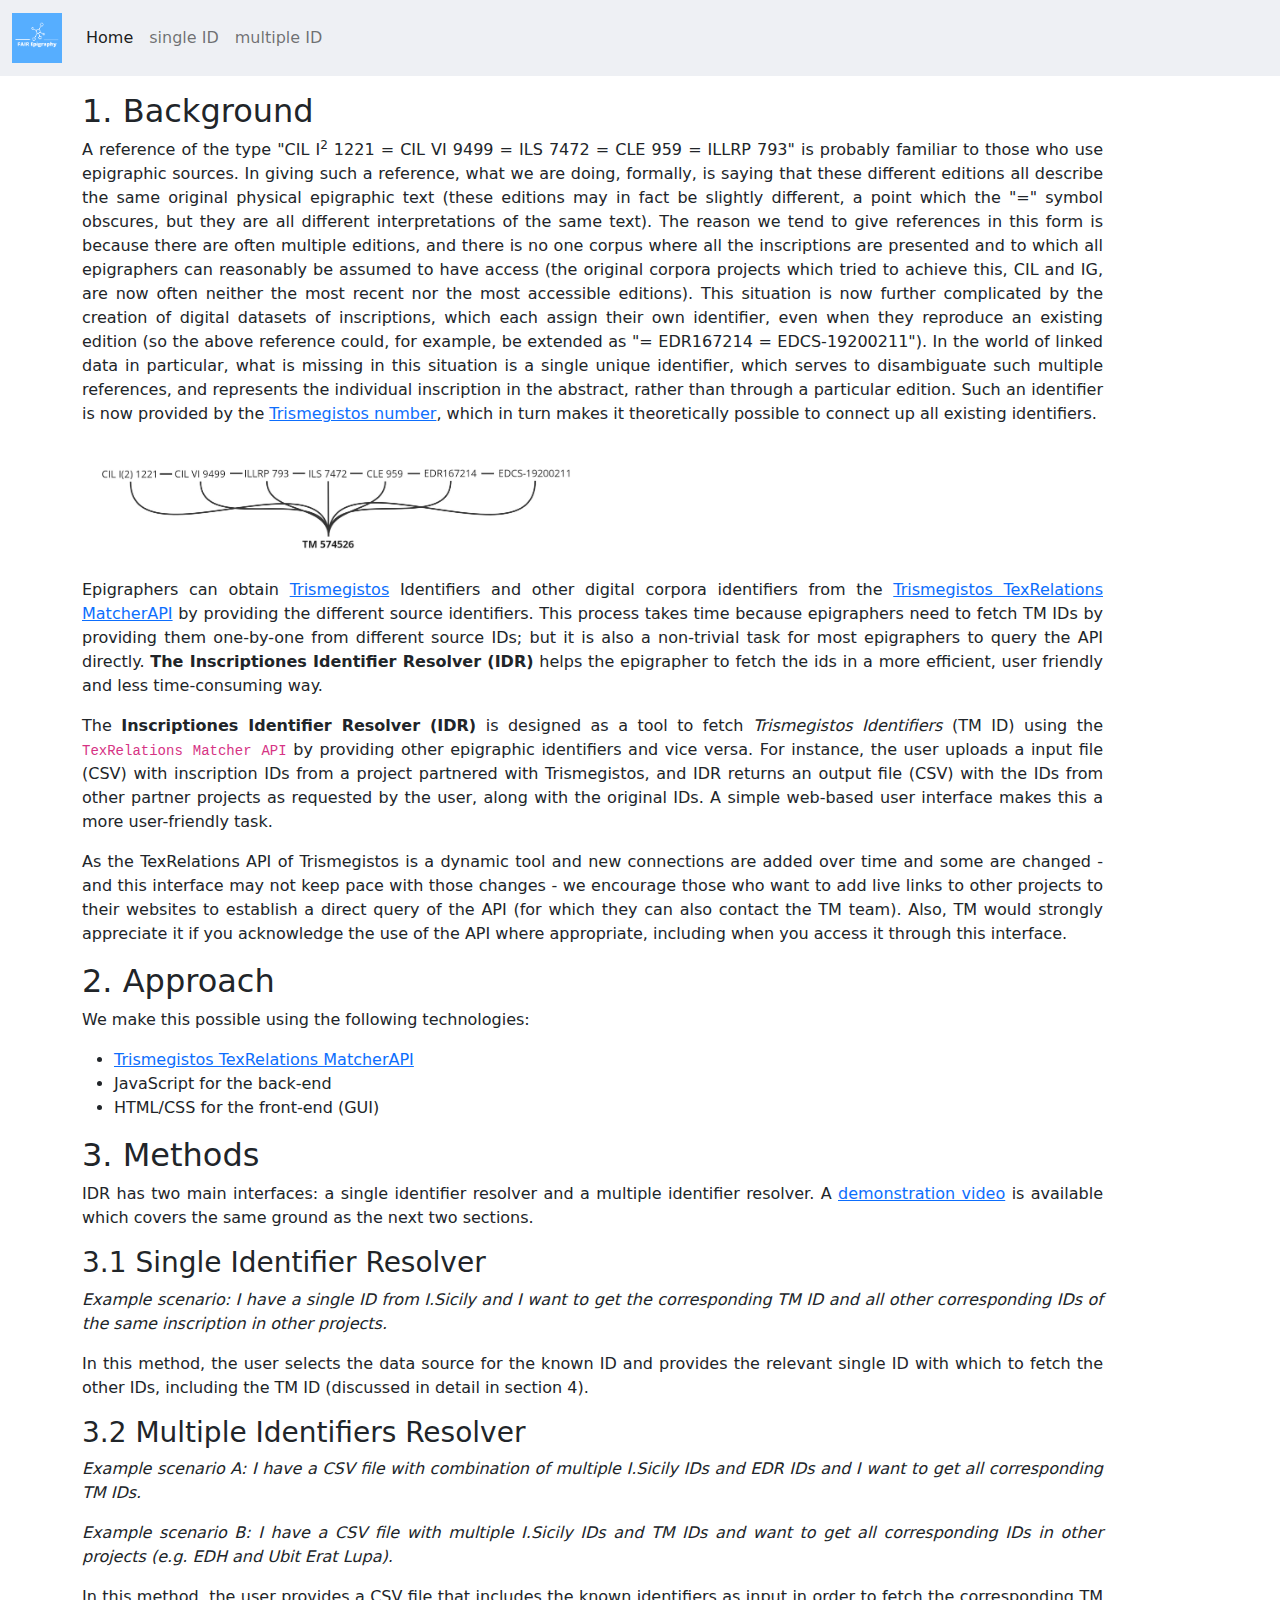
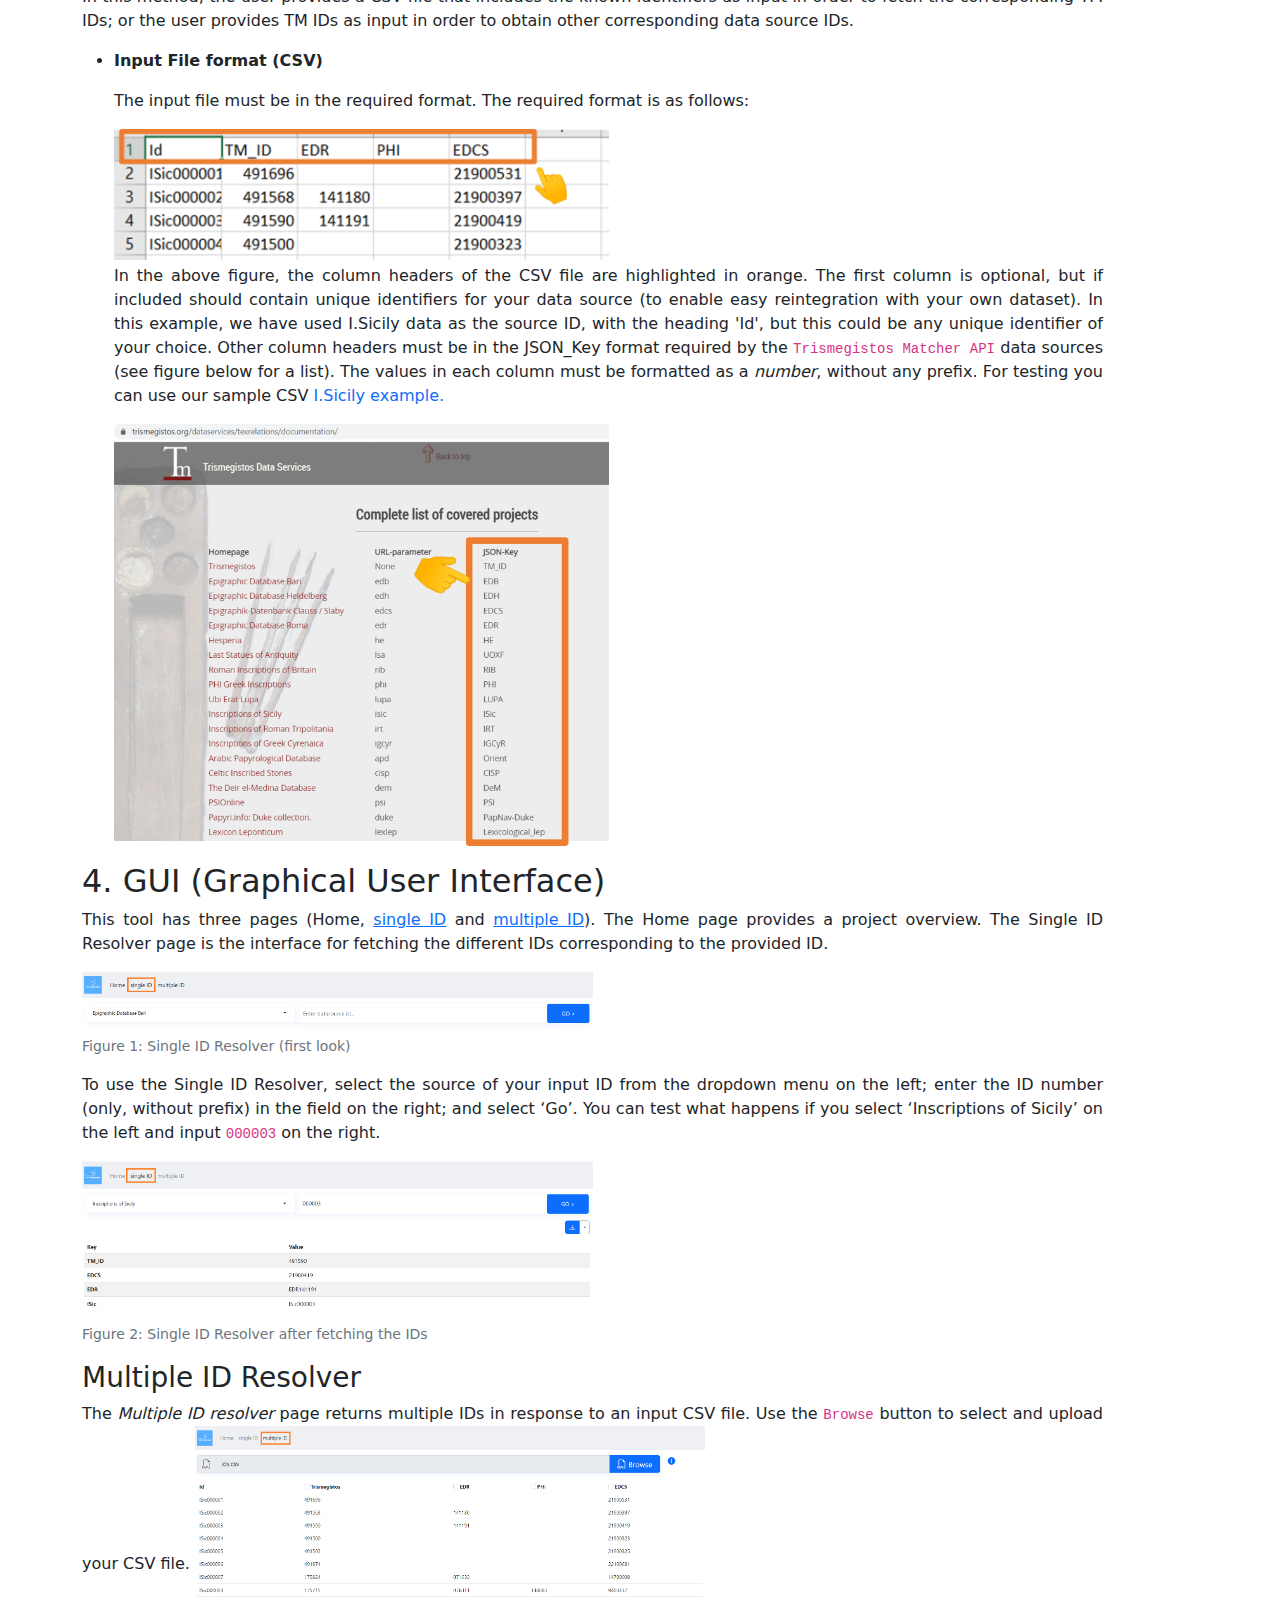
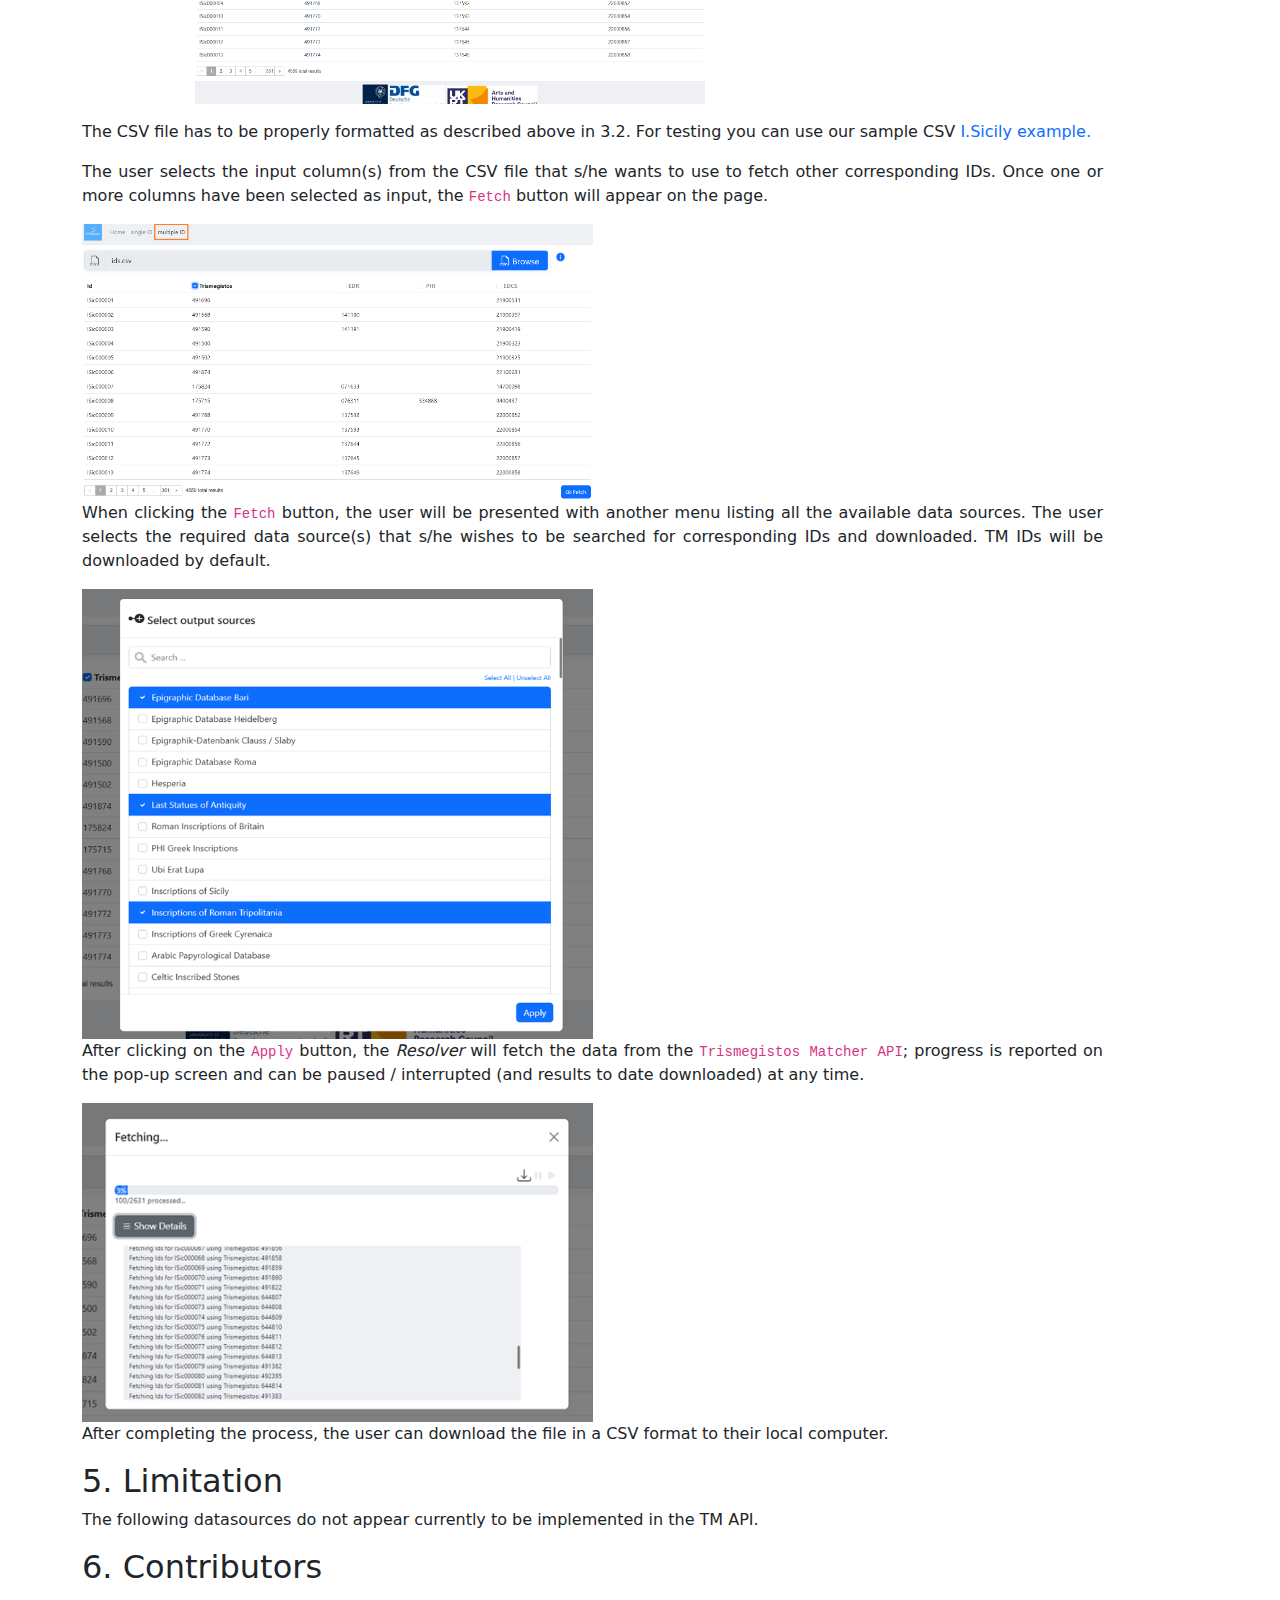
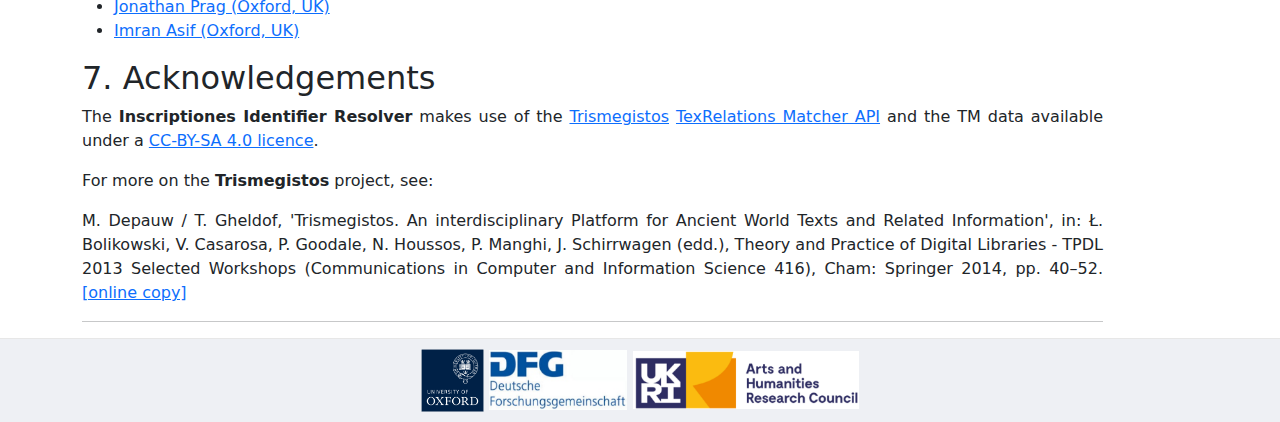
==== commit 73c216ef: "Fixed direct CSV file download issue" ====
--- a/index.html
+++ b/index.html
@@ -86,7 +86,8 @@
                         <p>The input file must be in the required format. The required format is as follows:</p>
                         <img class="img-fluid w-50" src="images/home/csv_file_format.png" />
                         <p class="mt-1">
-                            In the above figure, the column headers of the CSV file are highlighted in orange. The first column is optional, but if included should contain unique identifiers for your data source (to enable easy reintegration with your own dataset). In this example, we have used I.Sicily data as the source ID, with the heading &#39;Id&#39;, but this could be any unique identifier of your choice. Other column headers must be in the JSON_Key format required by the <code>Trismegistos Matcher API</code> data sources (see figure below for a list). The values in each column must be formatted as a <em>number</em>, without any prefix. For testing you can use our sample CSV <a download="template.csv" href="https://raw.githubusercontent.com/FAIR-epigraphy/Inscriptiones_Identifier_Resolver/main/sample/template.csv" target="_blank">I.Sicily example</a>. (Right-click on the link, and save as .csv.)
+                            In the above figure, the column headers of the CSV file are highlighted in orange. The first column is optional, but if included should contain unique identifiers for your data source (to enable easy reintegration with your own dataset). In this example, we have used I.Sicily data as the source ID, with the heading &#39;Id&#39;, but this could be any unique identifier of your choice. Other column headers must be in the JSON_Key format required by the <code>Trismegistos Matcher API</code> data sources (see figure below for a list). The values in each column must be formatted as a <em>number</em>, without any prefix. For testing you can use our sample CSV <span style="cursor: pointer;" class="text-primary"
+                            onclick="downloadFile('https://raw.githubusercontent.com/FAIR-epigraphy/Inscriptiones_Identifier_Resolver/main/sample/template.csv', 'template.csv')">I.Sicily example</a>.
                         </p>
                         <img class="img-fluid w-50" src="images/home/tm_api_sources.png" />
                     </li>
@@ -108,7 +109,8 @@
                     The <em>Multiple ID resolver</em> page returns multiple IDs in response to an input CSV file. Use the <code>Browse</code> button to select and upload your CSV file.
                     <img class="img-fluid w-50" src="images/home/multiple_id_page1.png" />
                 <p>
-                    The CSV file has to be properly formatted as described above in 3.2. For testing you can use our sample CSV <a href="https://raw.githubusercontent.com/FAIR-epigraphy/Inscriptiones_Identifier_Resolver/main/sample/template.csv" target="_blank" download="template.csv">I.Sicily example</a>.
+                    The CSV file has to be properly formatted as described above in 3.2. For testing you can use our sample CSV <span style="cursor: pointer;" class="text-primary"
+                    onclick="downloadFile('https://raw.githubusercontent.com/FAIR-epigraphy/Inscriptiones_Identifier_Resolver/main/sample/template.csv', 'template.csv')">I.Sicily example</a>.
                 </p>
                 <p>
                     The user selects the input column(s) from the CSV file that s/he wants to use to fetch other corresponding IDs. Once one or more columns have been selected as input, the <code>Fetch</code> button will appear on the page.
@@ -173,6 +175,39 @@
             }
             $('#missingDatasources').html(li);
         }
+
+        // Function to download a file
+        async function downloadFile(url, filename) {
+            try {
+                // Fetch the file
+                const response = await fetch(url);
+
+                // Check if the request was successful
+                if (response.status !== 200) {
+                    throw new Error(`Unable to download file. HTTP status: ${response.status}`);
+                }
+
+                // Get the Blob data
+                const blob = await response.blob();
+
+                // Create a download link
+                const downloadLink = document.createElement('a');
+                downloadLink.href = URL.createObjectURL(blob);
+                downloadLink.download = filename;
+
+                // Trigger the download
+                document.body.appendChild(downloadLink);
+                downloadLink.click();
+
+                // Clean up
+                setTimeout(() => {
+                    URL.revokeObjectURL(downloadLink.href);
+                    document.body.removeChild(downloadLink);
+                }, 100);
+            } catch (error) {
+                console.error('Error downloading the file:', error.message);
+            }
+        }
         
     </script>
 </body>
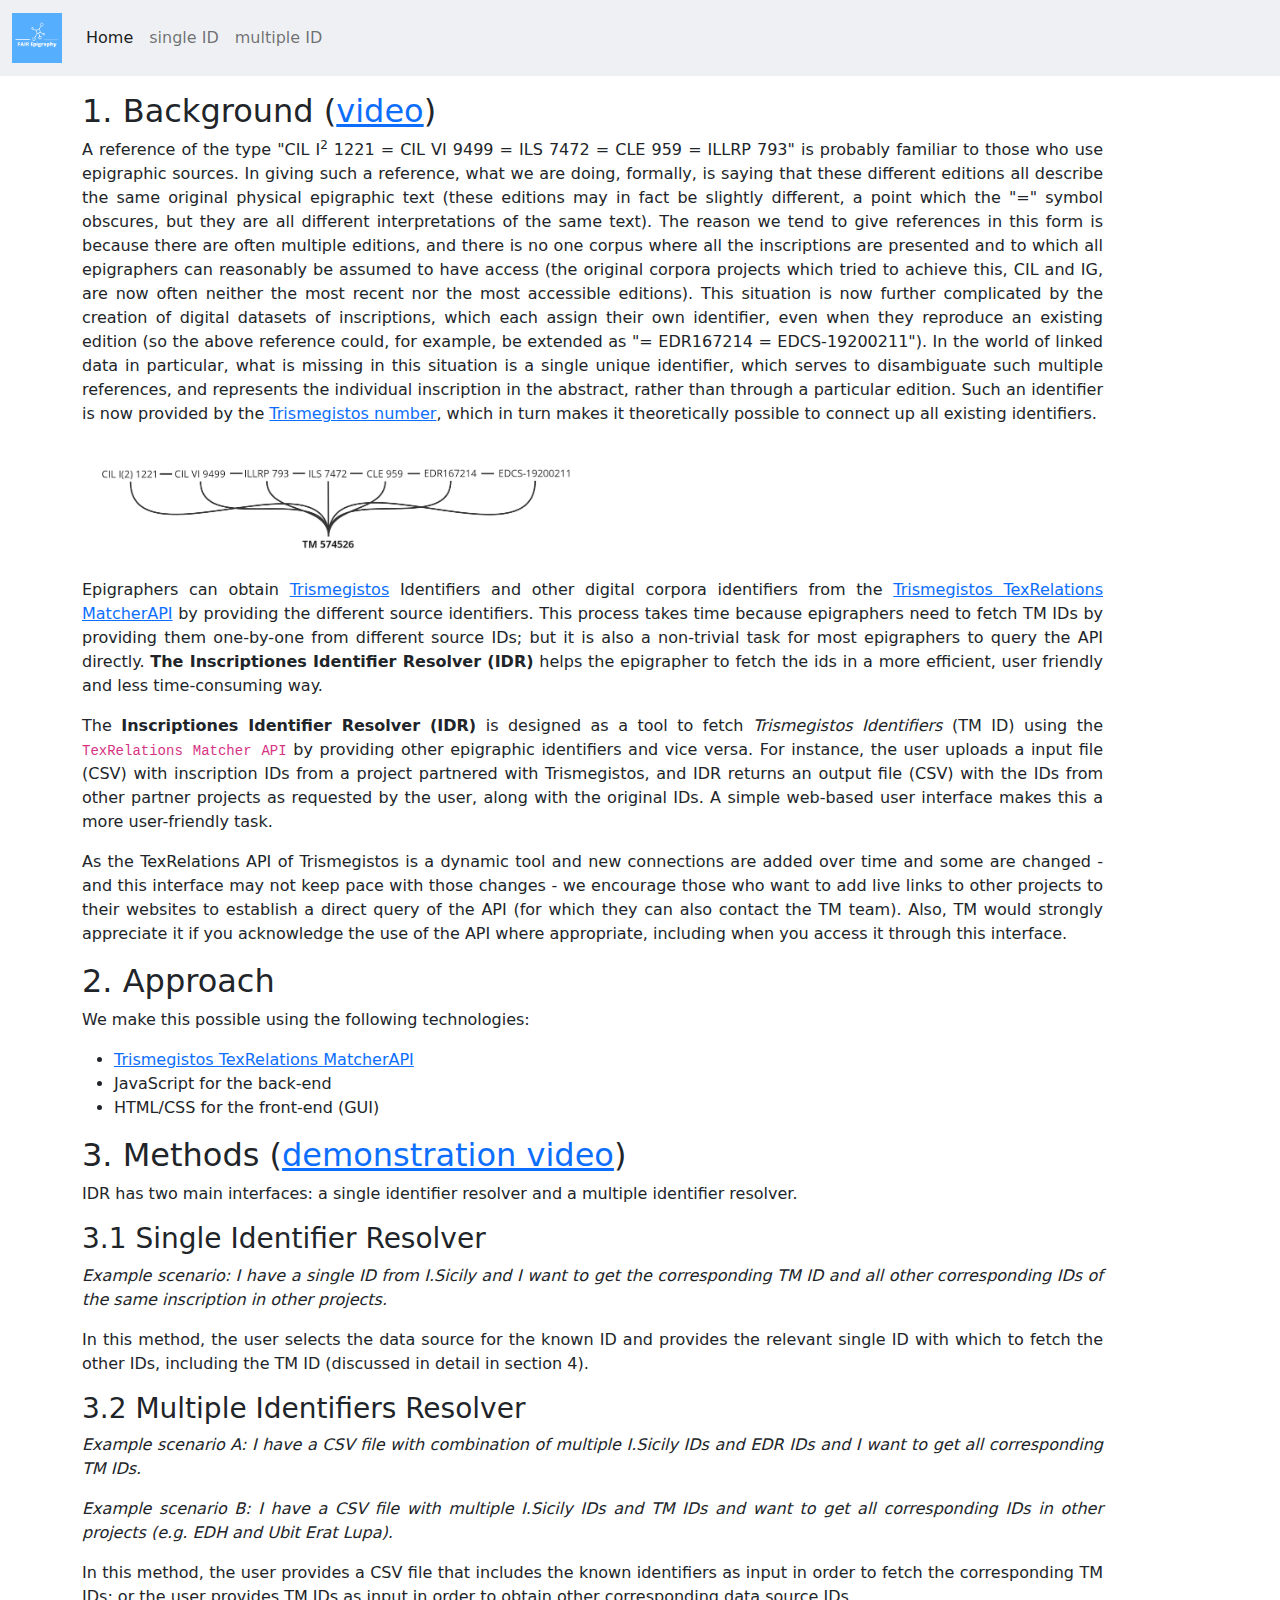
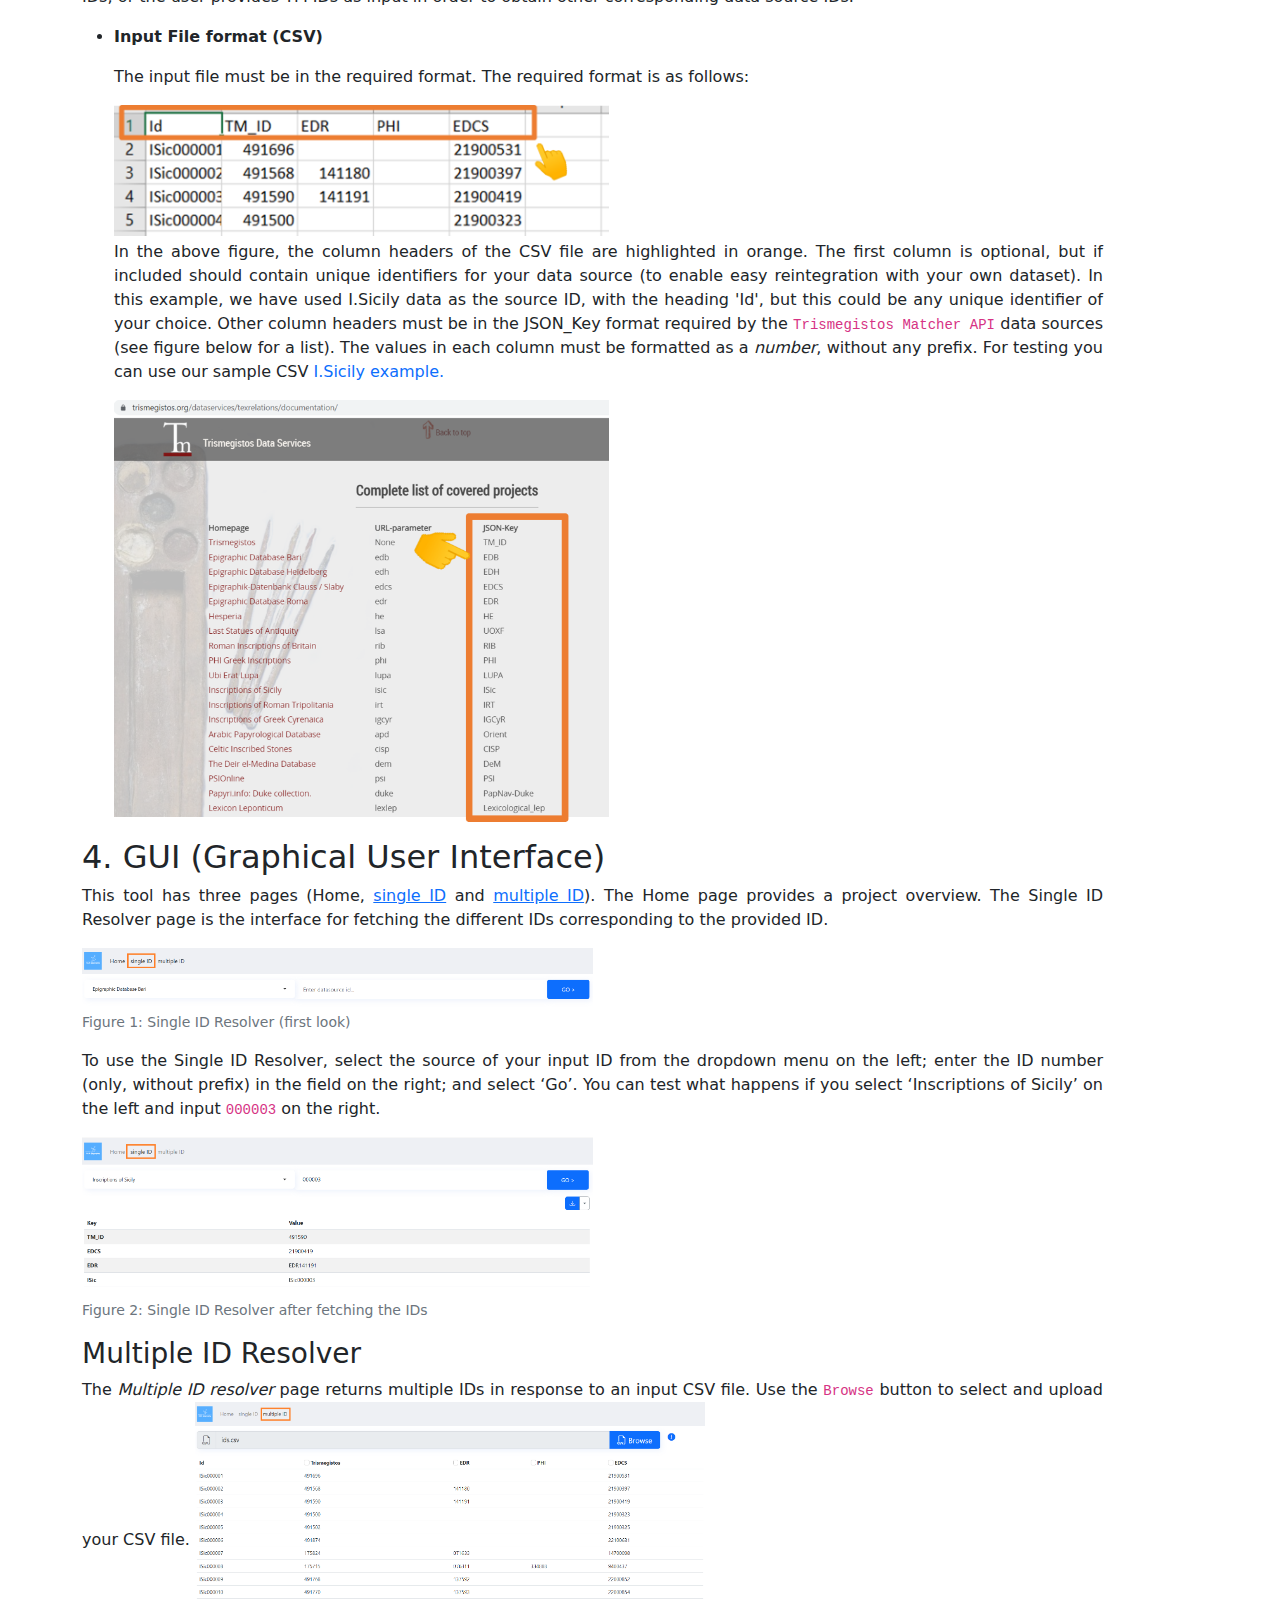
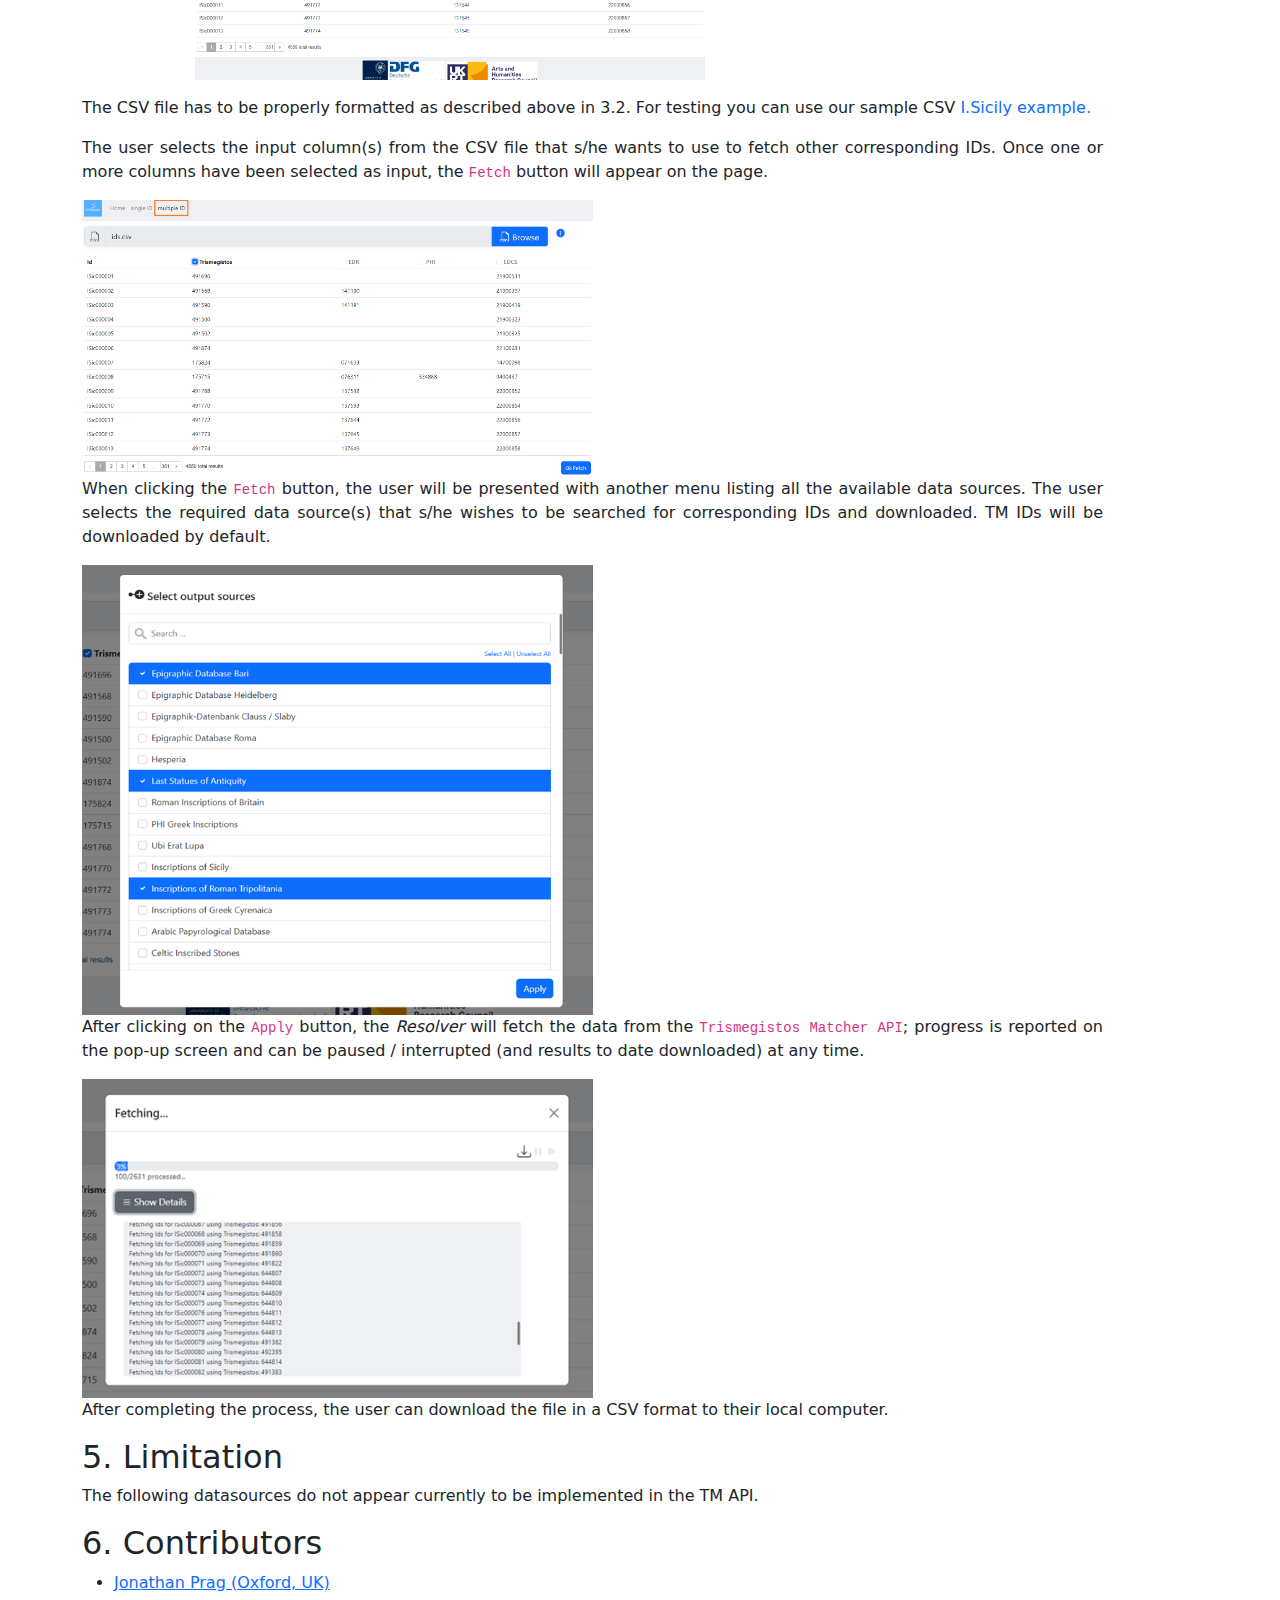
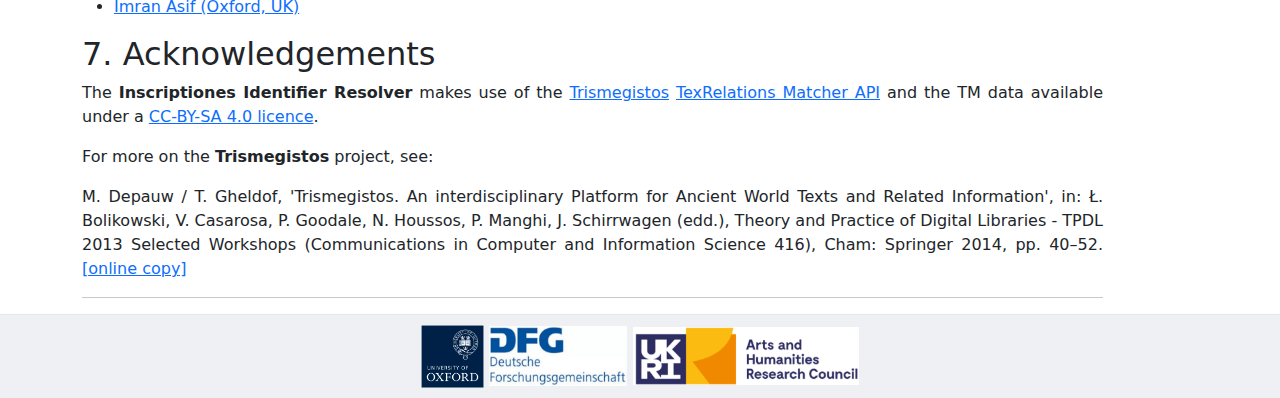
==== commit 3eabff22: "video links" ====
--- a/index.html
+++ b/index.html
@@ -38,7 +38,7 @@
     <div class="container mt-3" id="content-place">
         <div class="row">
             <div class="col-md-11">
-                <h2 id="1-background">1. Background</h2>
+                <h2 id="1-background">1. Background (<a href="https://youtu.be/DBq9K2dbY0s" target="_blank">video</a>)</h2>
                 <p>
                     A reference of the type "CIL I<sup>2</sup> 1221 = CIL VI 9499 = ILS 7472 = CLE 959 = ILLRP 793" is probably familiar to those who use epigraphic sources. In giving such a reference, what we are doing, formally, is saying that these different editions all describe the same original physical epigraphic text (these editions may in fact be slightly different, a point which the "=" symbol obscures, but they are all different interpretations of the same text). The reason we tend to give references in this form is because there are often multiple editions, and there is no one corpus where all the inscriptions are presented and to which all epigraphers can reasonably be assumed to have access (the original corpora projects which tried to achieve this, CIL and IG, are now often neither the most recent nor the most accessible editions). This situation is now further complicated by the creation of digital datasets of inscriptions, which each assign their own identifier, even when they reproduce an existing edition (so the above reference could, for example, be extended as "= EDR167214 = EDCS-19200211"). In the world of linked data in particular, what is missing in this situation is a single unique identifier, which serves to disambiguate such multiple references, and represents the individual inscription in the abstract, rather than through a particular edition. Such an identifier is now provided by the <a href="https://www.trismegistos.org/about" target-"_blank">Trismegistos number</a>, which in turn makes it theoretically possible to connect up all existing identifiers.
                 </p>
@@ -59,9 +59,9 @@
                     <li>JavaScript for the back-end</li>
                     <li>HTML/CSS for the front-end (GUI)</li>
                 </ul>
-                <h2 id="3-methods">3. Methods</h2>
-                <p>
-                    IDR has two main interfaces: a single identifier resolver and a multiple identifier resolver. A <a href="https://youtu.be/a_MMxd_9RlE" target="_blank">demonstration video</a> is available which covers the same ground as the next two sections.
+                <h2 id="3-methods">3. Methods (<a href="https://youtu.be/a_MMxd_9RlE" target="_blank">demonstration video</a>)</h2>
+                <p>
+                    IDR has two main interfaces: a single identifier resolver and a multiple identifier resolver.
                 </p>
                 <h3 id="3-1-single-identifier-resolver">3.1 Single Identifier Resolver</h3>
                 <p>
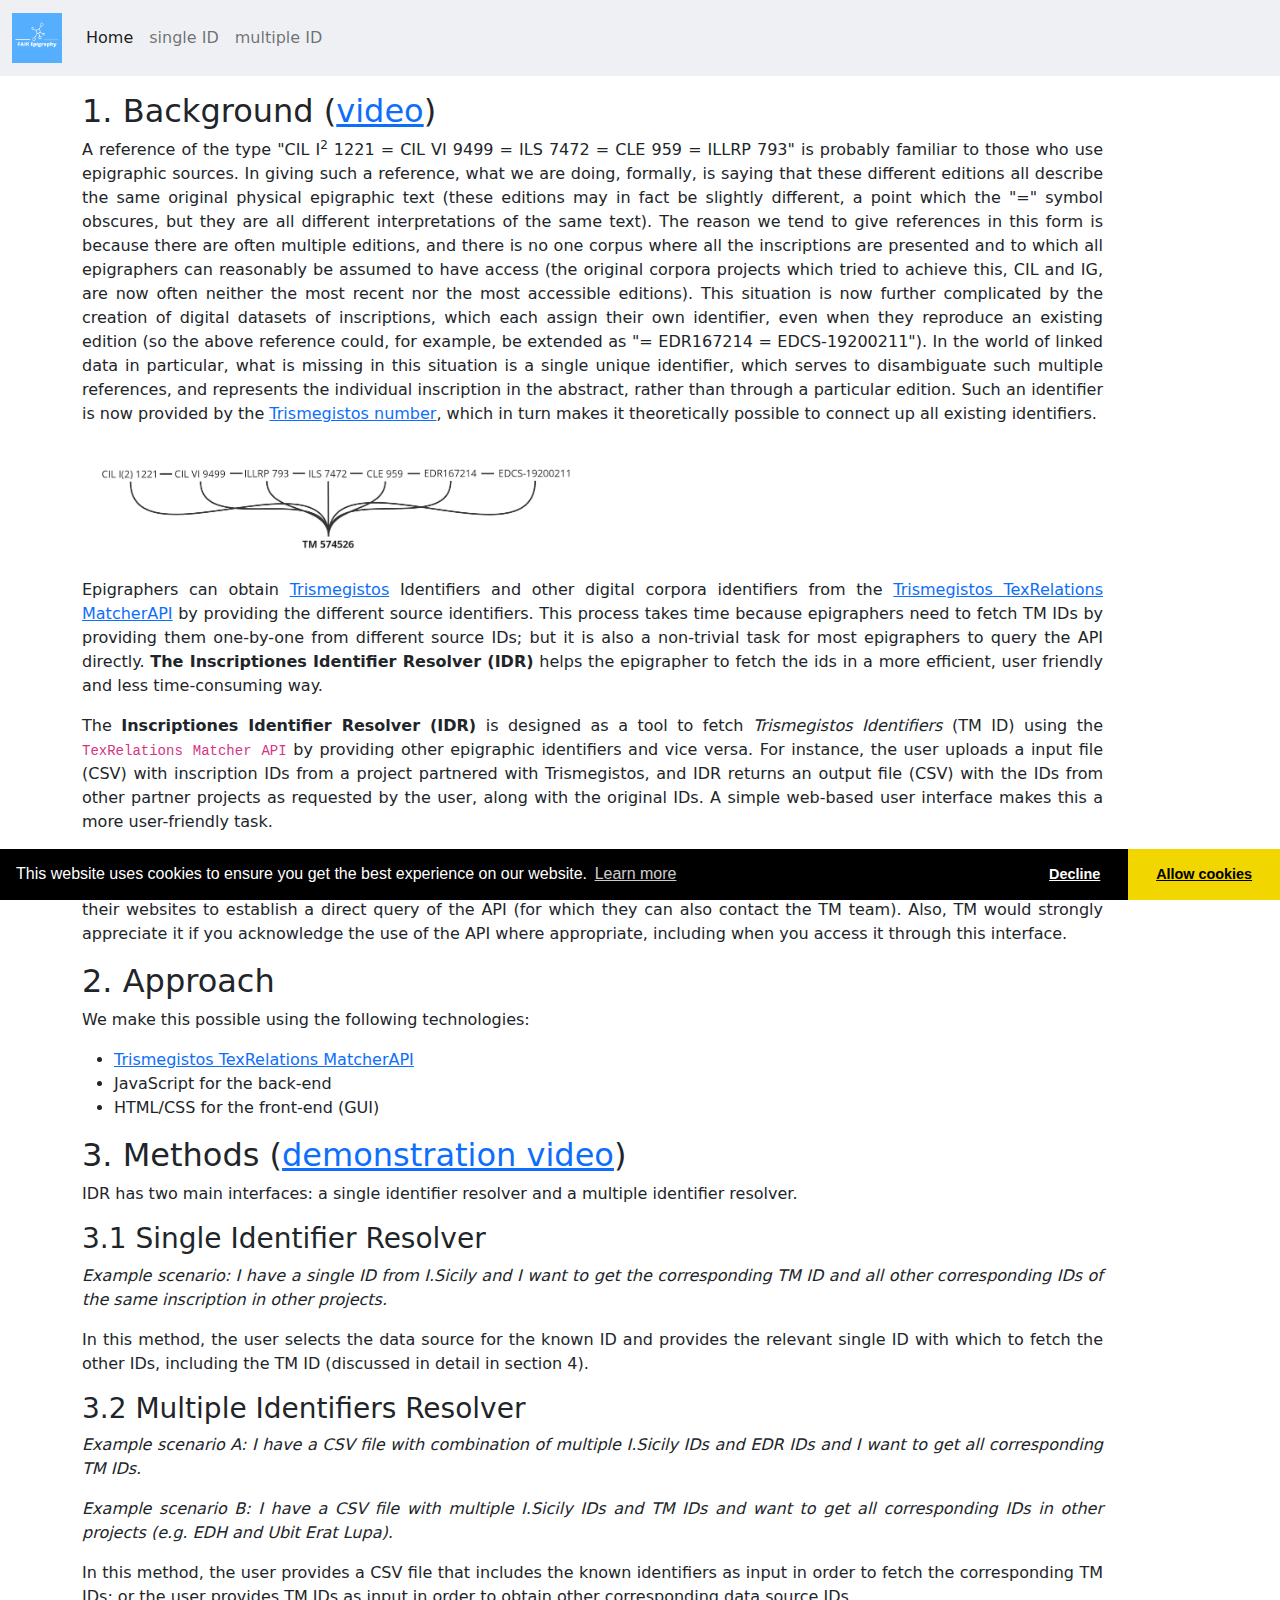
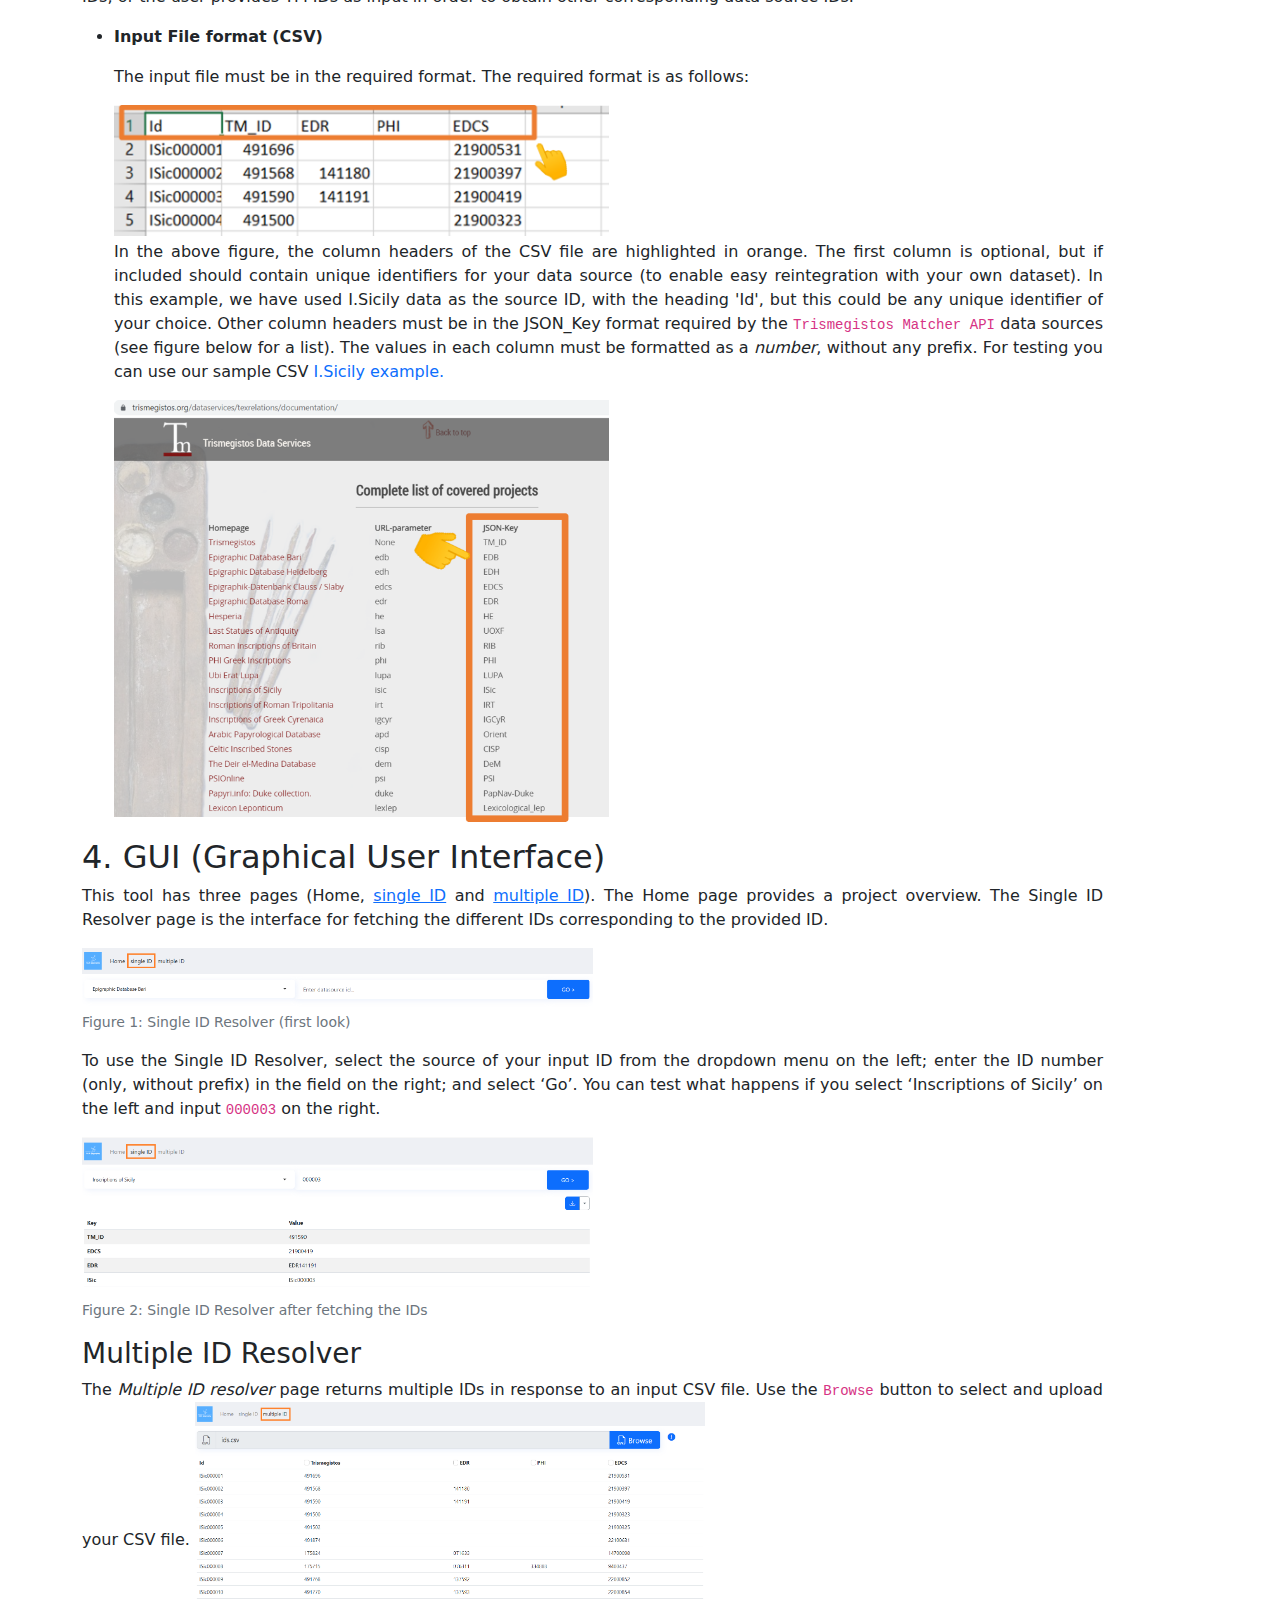
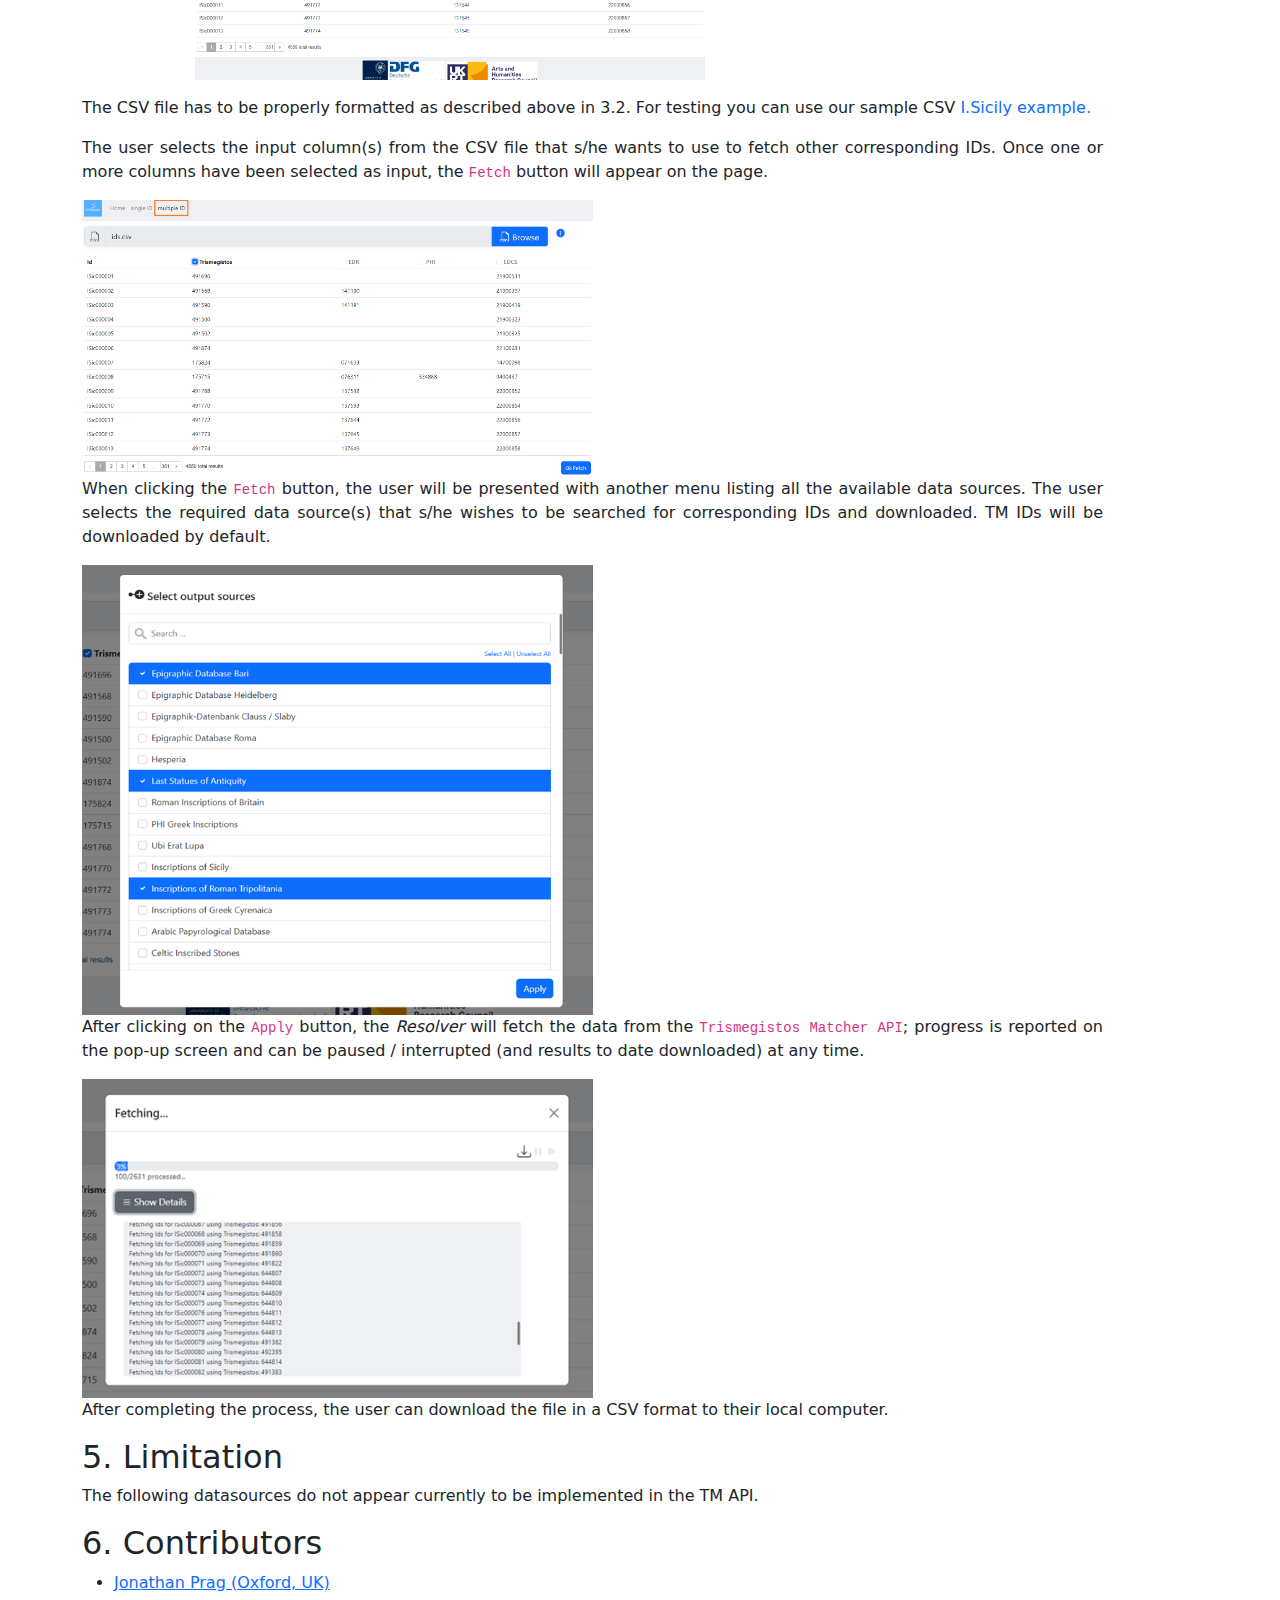
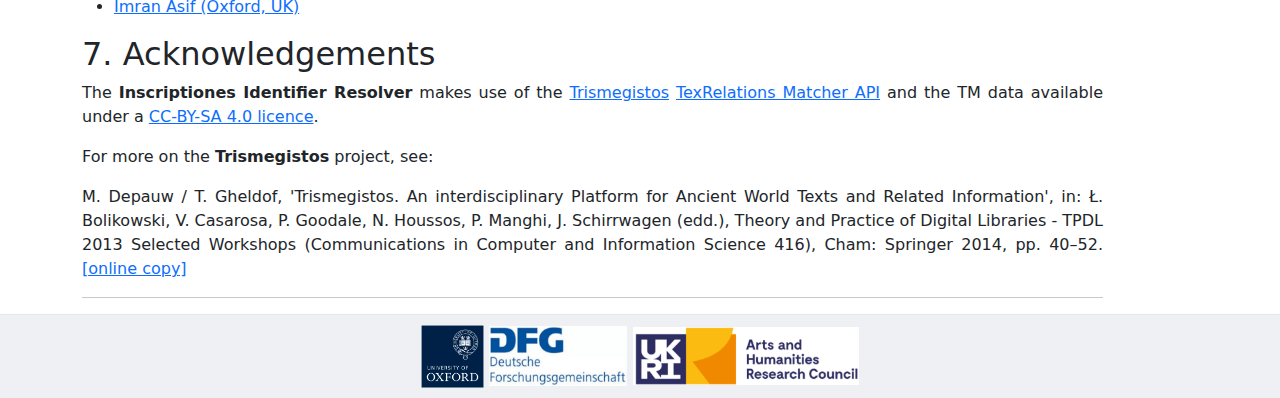
==== commit a38b8503: "Apply Cookie Consent" ====
--- a/index.html
+++ b/index.html
@@ -1,15 +1,19 @@
 ﻿<!DOCTYPE html>
 <html>
+
 <head>
     <meta name="viewport" content="width=device-width, initial-scale=1">
     <title>Inscriptiones Identifier Resolver (IDR)</title>
     <link rel="icon" type="image/x-icon" href="favicon.ico">
     <link href="css/bootstrap.min.css" rel="stylesheet" />
-    <link rel="stylesheet" href="https://cdn.jsdelivr.net/npm/bootstrap-icons@1.8.2/font/bootstrap-icons.css" integrity="sha384-eoTu3+HydHRBIjnCVwsFyCpUDZHZSFKEJD0mc3ZqSBSb6YhZzRHeiomAUWCstIWo" crossorigin="anonymous">
+    <link rel="stylesheet" href="https://cdn.jsdelivr.net/npm/bootstrap-icons@1.8.2/font/bootstrap-icons.css"
+        integrity="sha384-eoTu3+HydHRBIjnCVwsFyCpUDZHZSFKEJD0mc3ZqSBSb6YhZzRHeiomAUWCstIWo" crossorigin="anonymous">
 
     <link href="css/choices.min.css" rel="stylesheet" />
+    <link href="css/cookieconsent.min.css" rel="stylesheet" />
     <link href="css/style.css" rel="stylesheet" />
 </head>
+
 <body>
     <nav class="navbar navbar-expand-sm bg-light navbar-light">
         <div class="container-fluid">
@@ -38,47 +42,89 @@
     <div class="container mt-3" id="content-place">
         <div class="row">
             <div class="col-md-11">
-                <h2 id="1-background">1. Background (<a href="https://youtu.be/DBq9K2dbY0s" target="_blank">video</a>)</h2>
-                <p>
-                    A reference of the type "CIL I<sup>2</sup> 1221 = CIL VI 9499 = ILS 7472 = CLE 959 = ILLRP 793" is probably familiar to those who use epigraphic sources. In giving such a reference, what we are doing, formally, is saying that these different editions all describe the same original physical epigraphic text (these editions may in fact be slightly different, a point which the "=" symbol obscures, but they are all different interpretations of the same text). The reason we tend to give references in this form is because there are often multiple editions, and there is no one corpus where all the inscriptions are presented and to which all epigraphers can reasonably be assumed to have access (the original corpora projects which tried to achieve this, CIL and IG, are now often neither the most recent nor the most accessible editions). This situation is now further complicated by the creation of digital datasets of inscriptions, which each assign their own identifier, even when they reproduce an existing edition (so the above reference could, for example, be extended as "= EDR167214 = EDCS-19200211"). In the world of linked data in particular, what is missing in this situation is a single unique identifier, which serves to disambiguate such multiple references, and represents the individual inscription in the abstract, rather than through a particular edition. Such an identifier is now provided by the <a href="https://www.trismegistos.org/about" target-"_blank">Trismegistos number</a>, which in turn makes it theoretically possible to connect up all existing identifiers.
+                <h2 id="1-background">1. Background (<a href="https://youtu.be/DBq9K2dbY0s" target="_blank">video</a>)
+                </h2>
+                <p>
+                    A reference of the type "CIL I<sup>2</sup> 1221 = CIL VI 9499 = ILS 7472 = CLE 959 = ILLRP 793" is
+                    probably familiar to those who use epigraphic sources. In giving such a reference, what we are
+                    doing, formally, is saying that these different editions all describe the same original physical
+                    epigraphic text (these editions may in fact be slightly different, a point which the "=" symbol
+                    obscures, but they are all different interpretations of the same text). The reason we tend to give
+                    references in this form is because there are often multiple editions, and there is no one corpus
+                    where all the inscriptions are presented and to which all epigraphers can reasonably be assumed to
+                    have access (the original corpora projects which tried to achieve this, CIL and IG, are now often
+                    neither the most recent nor the most accessible editions). This situation is now further complicated
+                    by the creation of digital datasets of inscriptions, which each assign their own identifier, even
+                    when they reproduce an existing edition (so the above reference could, for example, be extended as
+                    "= EDR167214 = EDCS-19200211"). In the world of linked data in particular, what is missing in this
+                    situation is a single unique identifier, which serves to disambiguate such multiple references, and
+                    represents the individual inscription in the abstract, rather than through a particular edition.
+                    Such an identifier is now provided by the <a href="https://www.trismegistos.org/about"
+                        target-"_blank">Trismegistos number</a>, which in turn makes it theoretically possible to
+                    connect up all existing identifiers.
                 </p>
                 <img class="img-fluid w-50" src="images/home/epigraphy-ids-tm.jpg" />
                 <p>
-                    Epigraphers can obtain <a href="https://www.trismegistos.org/" target="_blank">Trismegistos</a> Identifiers and other digital corpora identifiers from the <a href="https://www.trismegistos.org/dataservices/texrelations/documentation/" target="_blank">Trismegistos TexRelations MatcherAPI</a> by providing the different source identifiers. This process takes time because epigraphers need to fetch TM IDs by providing them one-by-one from different source IDs; but it is also a non-trivial task for most epigraphers to query the API directly. <strong>The Inscriptiones Identifier Resolver (IDR)</strong> helps the epigrapher to fetch the ids in a more efficient, user friendly and less time-consuming way.
-                </p>
-                <p>
-                    The <strong>Inscriptiones Identifier Resolver (IDR)</strong> is designed as a tool to fetch <em>Trismegistos Identifiers</em> (TM ID) using the <code>TexRelations Matcher API</code> by providing other epigraphic identifiers and vice versa. For instance, the user uploads a input file (CSV) with inscription IDs from a project partnered with Trismegistos, and IDR returns an output file (CSV) with the IDs from other partner projects as requested by the user, along with the original IDs. A simple web-based user interface makes this a more user-friendly task.
-                </p>
-                <p>
-                    As the TexRelations API of Trismegistos is a dynamic tool and new connections are added over time and some are changed - and this interface may not keep pace with those changes - we encourage those who want to add live links to other projects to their websites to establish a direct query of the API (for which they can also contact the TM team). Also, TM would strongly appreciate it if you acknowledge the use of the API where appropriate, including when you access it through this interface.
+                    Epigraphers can obtain <a href="https://www.trismegistos.org/" target="_blank">Trismegistos</a>
+                    Identifiers and other digital corpora identifiers from the <a
+                        href="https://www.trismegistos.org/dataservices/texrelations/documentation/"
+                        target="_blank">Trismegistos TexRelations MatcherAPI</a> by providing the different source
+                    identifiers. This process takes time because epigraphers need to fetch TM IDs by providing them
+                    one-by-one from different source IDs; but it is also a non-trivial task for most epigraphers to
+                    query the API directly. <strong>The Inscriptiones Identifier Resolver (IDR)</strong> helps the
+                    epigrapher to fetch the ids in a more efficient, user friendly and less time-consuming way.
+                </p>
+                <p>
+                    The <strong>Inscriptiones Identifier Resolver (IDR)</strong> is designed as a tool to fetch
+                    <em>Trismegistos Identifiers</em> (TM ID) using the <code>TexRelations Matcher API</code> by
+                    providing other epigraphic identifiers and vice versa. For instance, the user uploads a input file
+                    (CSV) with inscription IDs from a project partnered with Trismegistos, and IDR returns an output
+                    file (CSV) with the IDs from other partner projects as requested by the user, along with the
+                    original IDs. A simple web-based user interface makes this a more user-friendly task.
+                </p>
+                <p>
+                    As the TexRelations API of Trismegistos is a dynamic tool and new connections are added over time
+                    and some are changed - and this interface may not keep pace with those changes - we encourage those
+                    who want to add live links to other projects to their websites to establish a direct query of the
+                    API (for which they can also contact the TM team). Also, TM would strongly appreciate it if you
+                    acknowledge the use of the API where appropriate, including when you access it through this
+                    interface.
                 </p>
                 <h2 id="2-approach">2. Approach</h2>
                 <p>We make this possible using the following technologies:</p>
                 <ul>
-                    <li><a href="https://www.trismegistos.org/dataservices/texrelations/documentation/" target="_blank">Trismegistos TexRelations MatcherAPI</a></li>
+                    <li><a href="https://www.trismegistos.org/dataservices/texrelations/documentation/"
+                            target="_blank">Trismegistos TexRelations MatcherAPI</a></li>
                     <li>JavaScript for the back-end</li>
                     <li>HTML/CSS for the front-end (GUI)</li>
                 </ul>
-                <h2 id="3-methods">3. Methods (<a href="https://youtu.be/a_MMxd_9RlE" target="_blank">demonstration video</a>)</h2>
+                <h2 id="3-methods">3. Methods (<a href="https://youtu.be/a_MMxd_9RlE" target="_blank">demonstration
+                        video</a>)</h2>
                 <p>
                     IDR has two main interfaces: a single identifier resolver and a multiple identifier resolver.
                 </p>
                 <h3 id="3-1-single-identifier-resolver">3.1 Single Identifier Resolver</h3>
                 <p>
-                    <em>Example scenario: I have a single ID from I.Sicily and I want to get the corresponding TM ID and all other corresponding IDs of the same inscription in other projects.</em>
-                </p>
-                <p>
-                    In this method, the user selects the data source for the known ID and provides the relevant single ID with which to fetch the other IDs, including the TM ID (discussed in detail in section 4).
+                    <em>Example scenario: I have a single ID from I.Sicily and I want to get the corresponding TM ID and
+                        all other corresponding IDs of the same inscription in other projects.</em>
+                </p>
+                <p>
+                    In this method, the user selects the data source for the known ID and provides the relevant single
+                    ID with which to fetch the other IDs, including the TM ID (discussed in detail in section 4).
                 </p>
                 <h3 id="3-2-multiple-identifiers-resolver">3.2 Multiple Identifiers Resolver</h3>
                 <p>
-                    <em>Example scenario A: I have a CSV file with combination of multiple I.Sicily IDs and EDR IDs and I want to get all corresponding TM IDs.</em>
-                </p>
-                <p>
-                    <em>Example scenario B: I have a CSV file with multiple I.Sicily IDs and TM IDs and want to get all corresponding IDs in other projects (e.g. EDH and Ubit Erat Lupa).</em>
-                </p>
-                <p>
-                    In this method, the user provides a CSV file that includes the known identifiers as input in order to fetch the corresponding TM IDs; or the user provides TM IDs as input in order to obtain other corresponding data source IDs.
+                    <em>Example scenario A: I have a CSV file with combination of multiple I.Sicily IDs and EDR IDs and
+                        I want to get all corresponding TM IDs.</em>
+                </p>
+                <p>
+                    <em>Example scenario B: I have a CSV file with multiple I.Sicily IDs and TM IDs and want to get all
+                        corresponding IDs in other projects (e.g. EDH and Ubit Erat Lupa).</em>
+                </p>
+                <p>
+                    In this method, the user provides a CSV file that includes the known identifiers as input in order
+                    to fetch the corresponding TM IDs; or the user provides TM IDs as input in order to obtain other
+                    corresponding data source IDs.
                 </p>
                 <ul>
                     <li>
@@ -86,61 +132,97 @@
                         <p>The input file must be in the required format. The required format is as follows:</p>
                         <img class="img-fluid w-50" src="images/home/csv_file_format.png" />
                         <p class="mt-1">
-                            In the above figure, the column headers of the CSV file are highlighted in orange. The first column is optional, but if included should contain unique identifiers for your data source (to enable easy reintegration with your own dataset). In this example, we have used I.Sicily data as the source ID, with the heading &#39;Id&#39;, but this could be any unique identifier of your choice. Other column headers must be in the JSON_Key format required by the <code>Trismegistos Matcher API</code> data sources (see figure below for a list). The values in each column must be formatted as a <em>number</em>, without any prefix. For testing you can use our sample CSV <span style="cursor: pointer;" class="text-primary"
-                            onclick="downloadFile('https://raw.githubusercontent.com/FAIR-epigraphy/Inscriptiones_Identifier_Resolver/main/sample/template.csv', 'template.csv')">I.Sicily example</a>.
+                            In the above figure, the column headers of the CSV file are highlighted in orange. The first
+                            column is optional, but if included should contain unique identifiers for your data source
+                            (to enable easy reintegration with your own dataset). In this example, we have used I.Sicily
+                            data as the source ID, with the heading &#39;Id&#39;, but this could be any unique
+                            identifier of your choice. Other column headers must be in the JSON_Key format required by
+                            the <code>Trismegistos Matcher API</code> data sources (see figure below for a list). The
+                            values in each column must be formatted as a <em>number</em>, without any prefix. For
+                            testing you can use our sample CSV <span style="cursor: pointer;" class="text-primary"
+                                onclick="downloadFile('https://raw.githubusercontent.com/FAIR-epigraphy/Inscriptiones_Identifier_Resolver/main/sample/template.csv', 'template.csv')">I.Sicily
+                                example</a>.
                         </p>
                         <img class="img-fluid w-50" src="images/home/tm_api_sources.png" />
                     </li>
                 </ul>
                 <h2>4. GUI (Graphical User Interface)</h2>
-                <p>This tool has three pages (Home, <a href="single.html" target="_blank">single ID</a> and <a href="advance.html" target="_blank">multiple ID</a>). The Home page provides a project overview. The Single ID Resolver page is the interface for fetching the different IDs corresponding to the provided ID.</p>
+                <p>This tool has three pages (Home, <a href="single.html" target="_blank">single ID</a> and <a
+                        href="advance.html" target="_blank">multiple ID</a>). The Home page provides a project overview.
+                    The Single ID Resolver page is the interface for fetching the different IDs corresponding to the
+                    provided ID.</p>
                 <figure class="figure">
                     <img class="img-fluid w-50" src="images/home/single_id_page_1.png" />
                     <figcaption class="figure-caption">Figure 1: Single ID Resolver (first look)</figcaption>
                 </figure>
 
-                <p>To use the Single ID Resolver, select the source of your input ID from the dropdown menu on the left; enter the ID number (only, without prefix) in the field on the right; and select ‘Go’. You can test what happens if you select ‘Inscriptions of Sicily’ on the left and input <code>000003</code> on the right.</p>
+                <p>To use the Single ID Resolver, select the source of your input ID from the dropdown menu on the left;
+                    enter the ID number (only, without prefix) in the field on the right; and select ‘Go’. You can test
+                    what happens if you select ‘Inscriptions of Sicily’ on the left and input <code>000003</code> on the
+                    right.</p>
                 <figure class="figure">
                     <img class="img-fluid w-50" src="images/home/single_id_page_2.png" />
                     <figcaption class="figure-caption">Figure 2: Single ID Resolver after fetching the IDs</figcaption>
                 </figure>
                 <h3 id="multiple-id-resolver">Multiple ID Resolver</h3>
                 <p>
-                    The <em>Multiple ID resolver</em> page returns multiple IDs in response to an input CSV file. Use the <code>Browse</code> button to select and upload your CSV file.
+                    The <em>Multiple ID resolver</em> page returns multiple IDs in response to an input CSV file. Use
+                    the <code>Browse</code> button to select and upload your CSV file.
                     <img class="img-fluid w-50" src="images/home/multiple_id_page1.png" />
                 <p>
-                    The CSV file has to be properly formatted as described above in 3.2. For testing you can use our sample CSV <span style="cursor: pointer;" class="text-primary"
-                    onclick="downloadFile('https://raw.githubusercontent.com/FAIR-epigraphy/Inscriptiones_Identifier_Resolver/main/sample/template.csv', 'template.csv')">I.Sicily example</a>.
-                </p>
-                <p>
-                    The user selects the input column(s) from the CSV file that s/he wants to use to fetch other corresponding IDs. Once one or more columns have been selected as input, the <code>Fetch</code> button will appear on the page.
+                    The CSV file has to be properly formatted as described above in 3.2. For testing you can use our
+                    sample CSV <span style="cursor: pointer;" class="text-primary"
+                        onclick="downloadFile('https://raw.githubusercontent.com/FAIR-epigraphy/Inscriptiones_Identifier_Resolver/main/sample/template.csv', 'template.csv')">I.Sicily
+                        example</a>.
+                </p>
+                <p>
+                    The user selects the input column(s) from the CSV file that s/he wants to use to fetch other
+                    corresponding IDs. Once one or more columns have been selected as input, the <code>Fetch</code>
+                    button will appear on the page.
                 </p>
                 <img class="img-fluid w-50" src="images/home/multiple_id_page2.png" />
                 <p>
-                    When clicking the <code>Fetch</code> button, the user will be presented with another menu listing all the available data sources. The user selects the required data source(s) that s/he wishes to be searched for corresponding IDs and downloaded. TM IDs will be downloaded by default.
+                    When clicking the <code>Fetch</code> button, the user will be presented with another menu listing
+                    all the available data sources. The user selects the required data source(s) that s/he wishes to be
+                    searched for corresponding IDs and downloaded. TM IDs will be downloaded by default.
                 </p>
 
                 <img class="img-fluid w-50" src="images/home/multiple_id_page_select_source.png" />
                 <p>
-                    After clicking on the <code>Apply</code> button, the <em>Resolver</em> will fetch the data from the <code>Trismegistos Matcher API</code>; progress is reported on the pop-up screen and can be paused / interrupted (and results to date downloaded) at any time.
+                    After clicking on the <code>Apply</code> button, the <em>Resolver</em> will fetch the data from the
+                    <code>Trismegistos Matcher API</code>; progress is reported on the pop-up screen and can be paused /
+                    interrupted (and results to date downloaded) at any time.
                 </p>
                 <img class="img-fluid w-50" src="images/home/multiple_id_page_progress.png" />
-                <p>After completing the process, the user can download the file in a CSV format to their local computer.</p>
+                <p>After completing the process, the user can download the file in a CSV format to their local computer.
+                </p>
                 <h2 id="5-limitation">5. Limitation</h2>
                 <p>The following datasources do not appear currently to be implemented in the TM API.</p>
                 <ul id="missingDatasources"></ul>
                 <h2 id="6-contributors">6. Contributors</h2>
                 <ul>
-                    <li><a href="https://www.classics.ox.ac.uk/people/dr-jonathan-prag" target="_blank">Jonathan Prag (Oxford, UK)</a></li>
-                    <li><a href="https://www.classics.ox.ac.uk/people/dr-imran-asif" target="_blank">Imran Asif (Oxford, UK)</a></li>
+                    <li><a href="https://www.classics.ox.ac.uk/people/dr-jonathan-prag" target="_blank">Jonathan Prag
+                            (Oxford, UK)</a></li>
+                    <li><a href="https://www.classics.ox.ac.uk/people/dr-imran-asif" target="_blank">Imran Asif (Oxford,
+                            UK)</a></li>
                 </ul>
                 <h2 id="7-acknowledgements">7. Acknowledgements</h2>
-                <p>The <strong>Inscriptiones Identifier Resolver</strong> makes use of the <a href="https:/www.trismegistos.org/" target="_blank">Trismegistos</a> <a href="https://www.trismegistos.orgdataservices/texrelations/documentation/" target="_blank">TexRelations Matcher API</a> and the TM data available under a <a href="https://creativecommons.org/licenses/by-sa/4.0/" target="_blank">CC-BY-SA 4.0 licence</a>.</p>
+                <p>The <strong>Inscriptiones Identifier Resolver</strong> makes use of the <a
+                        href="https:/www.trismegistos.org/" target="_blank">Trismegistos</a> <a
+                        href="https://www.trismegistos.orgdataservices/texrelations/documentation/"
+                        target="_blank">TexRelations Matcher API</a> and the TM data available under a <a
+                        href="https://creativecommons.org/licenses/by-sa/4.0/" target="_blank">CC-BY-SA 4.0 licence</a>.
+                </p>
                 <p>
                     For more on the <strong>Trismegistos</strong> project, see:
                 </p>
                 <p>
-                    M. Depauw / T. Gheldof, 'Trismegistos. An interdisciplinary Platform for Ancient World Texts and Related Information', in: Ł. Bolikowski, V. Casarosa, P. Goodale, N. Houssos, P. Manghi, J. Schirrwagen (edd.), Theory and Practice of Digital Libraries - TPDL 2013 Selected Workshops (Communications in Computer and Information Science 416), Cham: Springer 2014, pp. 40–52. <a href="https://www.researchgate.net/publication/315426739_Trismegistos_An_Interdisciplinary_Platform_for_Ancient_World_Texts_and_Related_Information" target="_blank">[online copy]</a>
+                    M. Depauw / T. Gheldof, 'Trismegistos. An interdisciplinary Platform for Ancient World Texts and
+                    Related Information', in: Ł. Bolikowski, V. Casarosa, P. Goodale, N. Houssos, P. Manghi, J.
+                    Schirrwagen (edd.), Theory and Practice of Digital Libraries - TPDL 2013 Selected Workshops
+                    (Communications in Computer and Information Science 416), Cham: Springer 2014, pp. 40–52. <a
+                        href="https://www.researchgate.net/publication/315426739_Trismegistos_An_Interdisciplinary_Platform_for_Ancient_World_Texts_and_Related_Information"
+                        target="_blank">[online copy]</a>
                 </p>
                 <hr />
             </div>
@@ -164,13 +246,36 @@
     <script src="js/parseCSV.js"></script>
     <script src="js/Utility.js"></script>
 
+    <script src="js/cookieconsent.min.js"></script>
+
     <script>
+
+        ////////////////////////////////////////////////////////////////////
+        /////////////////////// Cookie Consent
+        window.cookieconsent.initialise({
+            container: document.getElementById("content"),
+            palette: {
+                popup: { background: "#000" },
+                button: { background: "#f1d600" },
+            },
+            revokable: true,
+            onStatusChange: function (status) {
+                console.log(this.hasConsented() ?
+                    'enable cookies' : 'disable cookies');
+            },
+            theme: 'edgeless',
+            type: 'opt-out',
+            law: {
+                regionalLaw: false,
+            },
+            location: true,
+        });
+
         showMissingDatasources();
-        async function showMissingDatasources(){
+        async function showMissingDatasources() {
             await getAllDataSources_URL_Parameters();
             let li = '';
-            for(let i=0;i<missing_datasources.length;i++)
-            {
+            for (let i = 0; i < missing_datasources.length; i++) {
                 li += `<li>${missing_datasources[i].home_page}</li>`
             }
             $('#missingDatasources').html(li);
@@ -208,7 +313,68 @@
                 console.error('Error downloading the file:', error.message);
             }
         }
-        
+
+        //////////////////////////////////////////////////////////////////////
+        //// Visitor Counter Methods
+        let visitor = {
+            visitor_id: '',
+            access_url: '',
+            ip_address: '',
+            city: '',
+            continentCode: '',
+            countryCode: '',
+            countryName: '',
+            stateProv: ''
+        };
+
+        updateVisitorCounter()
+        async function updateVisitorCounter() {
+            if (localStorage.getItem('visitor')) {
+                let v = JSON.parse(localStorage.getItem('visitor') || '{}');
+                visitor.visitor_id = v.visitor_id;
+                visitor.ip_address = v.ip_address;
+                visitor.access_url = window.location.hostname;
+                await callVisitorCounter(visitor);
+            }
+            else {
+                let info = await getClientIP();
+                visitor.ip_address = info.ipAddress;
+                visitor.access_url = window.location.hostname;
+                visitor.city = info.city;
+                visitor.continentCode = info.continentCode;
+                visitor.countryCode = info.countryCode;
+                visitor.countryName = info.countryName;
+                visitor.stateProv = info.stateProv;
+
+                let visit = await callVisitorCounter(visitor);
+                if (typeof visit === 'object') {
+                    console.log(visit.message);
+                }
+                else {
+                    localStorage.setItem('visitor', JSON.stringify({ visitor_id: visit, ip_address: visitor.ip_address }))
+                }
+            }
+        }
+
+        async function getClientIP() {
+            //let url = 'https://www.cloudflare.com/cdn-cgi/trace';
+            let url = 'https://api.db-ip.com/v2/free/self';
+            return await (await fetch(url)).json();
+        }
+
+        async function callVisitorCounter(visitor) {
+            const options = {
+                method: 'POST',
+                headers: {
+                    'Content-Type': 'application/json' // Set the content type based on the data you are sending
+                    // You can add other headers as needed
+                },
+                body: JSON.stringify({ visitor: visitor }) // Convert the data to JSON format
+            };
+            return await (await fetch('https://fair.classics.ox.ac.uk/visitorInfo.php', options)).json();
+        }
+
     </script>
 </body>
-</html>
+
+</html>--- a/css/cookieconsent.min.css
+++ b/css/cookieconsent.min.css
@@ -0,0 +1,6 @@
+.cc-window{opacity:1;-webkit-transition:opacity 1s ease;transition:opacity 1s ease}.cc-window.cc-invisible{opacity:0}.cc-animate.cc-revoke{-webkit-transition:transform 1s ease;-webkit-transition:-webkit-transform 1s ease;transition:-webkit-transform 1s ease;transition:transform 1s ease;transition:transform 1s ease,-webkit-transform 1s ease}.cc-animate.cc-revoke.cc-top{-webkit-transform:translateY(-2em);transform:translateY(-2em)}.cc-animate.cc-revoke.cc-bottom{-webkit-transform:translateY(2em);transform:translateY(2em)}.cc-animate.cc-revoke.cc-active.cc-top{-webkit-transform:translateY(0);transform:translateY(0)}.cc-animate.cc-revoke.cc-active.cc-bottom{-webkit-transform:translateY(0);transform:translateY(0)}.cc-revoke:hover{-webkit-transform:translateY(0);transform:translateY(0)}.cc-grower{max-height:0;overflow:hidden;-webkit-transition:max-height 1s;transition:max-height 1s}
+.cc-revoke,.cc-window{position:fixed;overflow:hidden;-webkit-box-sizing:border-box;box-sizing:border-box;font-family:Helvetica,Calibri,Arial,sans-serif;font-size:16px;line-height:1.5em;display:-webkit-box;display:-ms-flexbox;display:flex;-ms-flex-wrap:nowrap;flex-wrap:nowrap;z-index:9999}.cc-window.cc-static{position:static}.cc-window.cc-floating{padding:2em;max-width:24em;-webkit-box-orient:vertical;-webkit-box-direction:normal;-ms-flex-direction:column;flex-direction:column}.cc-window.cc-banner{padding:1em 1.8em;width:100%;-webkit-box-orient:horizontal;-webkit-box-direction:normal;-ms-flex-direction:row;flex-direction:row}.cc-revoke{padding:.5em}.cc-revoke:hover{text-decoration:underline}.cc-header{font-size:18px;font-weight:700}.cc-btn,.cc-close,.cc-link,.cc-revoke{cursor:pointer}.cc-link{opacity:.8;display:inline-block;padding:.2em;text-decoration:underline}.cc-link:hover{opacity:1}.cc-link:active,.cc-link:visited{color:initial}.cc-btn{display:block;padding:.4em .8em;font-size:.9em;font-weight:700;border-width:2px;border-style:solid;text-align:center;white-space:nowrap}.cc-highlight .cc-btn:first-child{background-color:transparent;border-color:transparent}.cc-highlight .cc-btn:first-child:focus,.cc-highlight .cc-btn:first-child:hover{background-color:transparent;text-decoration:underline}.cc-close{display:block;position:absolute;top:.5em;right:.5em;font-size:1.6em;opacity:.9;line-height:.75}.cc-close:focus,.cc-close:hover{opacity:1}
+.cc-revoke.cc-top{top:0;left:3em;border-bottom-left-radius:.5em;border-bottom-right-radius:.5em}.cc-revoke.cc-bottom{bottom:0;left:3em;border-top-left-radius:.5em;border-top-right-radius:.5em}.cc-revoke.cc-left{left:3em;right:unset}.cc-revoke.cc-right{right:3em;left:unset}.cc-top{top:1em}.cc-left{left:1em}.cc-right{right:1em}.cc-bottom{bottom:1em}.cc-floating>.cc-link{margin-bottom:1em}.cc-floating .cc-message{display:block;margin-bottom:1em}.cc-window.cc-floating .cc-compliance{-webkit-box-flex:1;-ms-flex:1 0 auto;flex:1 0 auto}.cc-window.cc-banner{-webkit-box-align:center;-ms-flex-align:center;align-items:center}.cc-banner.cc-top{left:0;right:0;top:0}.cc-banner.cc-bottom{left:0;right:0;bottom:0}.cc-banner .cc-message{display:block;-webkit-box-flex:1;-ms-flex:1 1 auto;flex:1 1 auto;max-width:100%;margin-right:1em}.cc-compliance{display:-webkit-box;display:-ms-flexbox;display:flex;-webkit-box-align:center;-ms-flex-align:center;align-items:center;-ms-flex-line-pack:justify;align-content:space-between}.cc-floating .cc-compliance>.cc-btn{-webkit-box-flex:1;-ms-flex:1;flex:1}.cc-btn+.cc-btn{margin-left:.5em}
+@media print{.cc-revoke,.cc-window{display:none}}@media screen and (max-width:900px){.cc-btn{white-space:normal}}@media screen and (max-width:414px) and (orientation:portrait),screen and (max-width:736px) and (orientation:landscape){.cc-window.cc-top{top:0}.cc-window.cc-bottom{bottom:0}.cc-window.cc-banner,.cc-window.cc-floating,.cc-window.cc-left,.cc-window.cc-right{left:0;right:0}.cc-window.cc-banner{-webkit-box-orient:vertical;-webkit-box-direction:normal;-ms-flex-direction:column;flex-direction:column}.cc-window.cc-banner .cc-compliance{-webkit-box-flex:1;-ms-flex:1 1 auto;flex:1 1 auto}.cc-window.cc-floating{max-width:none}.cc-window .cc-message{margin-bottom:1em}.cc-window.cc-banner{-webkit-box-align:unset;-ms-flex-align:unset;align-items:unset}.cc-window.cc-banner .cc-message{margin-right:0}}
+.cc-floating.cc-theme-classic{padding:1.2em;border-radius:5px}.cc-floating.cc-type-info.cc-theme-classic .cc-compliance{text-align:center;display:inline;-webkit-box-flex:0;-ms-flex:none;flex:none}.cc-theme-classic .cc-btn{border-radius:5px}.cc-theme-classic .cc-btn:last-child{min-width:140px}.cc-floating.cc-type-info.cc-theme-classic .cc-btn{display:inline-block}
+.cc-theme-edgeless.cc-window{padding:0}.cc-floating.cc-theme-edgeless .cc-message{margin:2em;margin-bottom:1.5em}.cc-banner.cc-theme-edgeless .cc-btn{margin:0;padding:.8em 1.8em;height:100%}.cc-banner.cc-theme-edgeless .cc-message{margin-left:1em}.cc-floating.cc-theme-edgeless .cc-btn+.cc-btn{margin-left:0}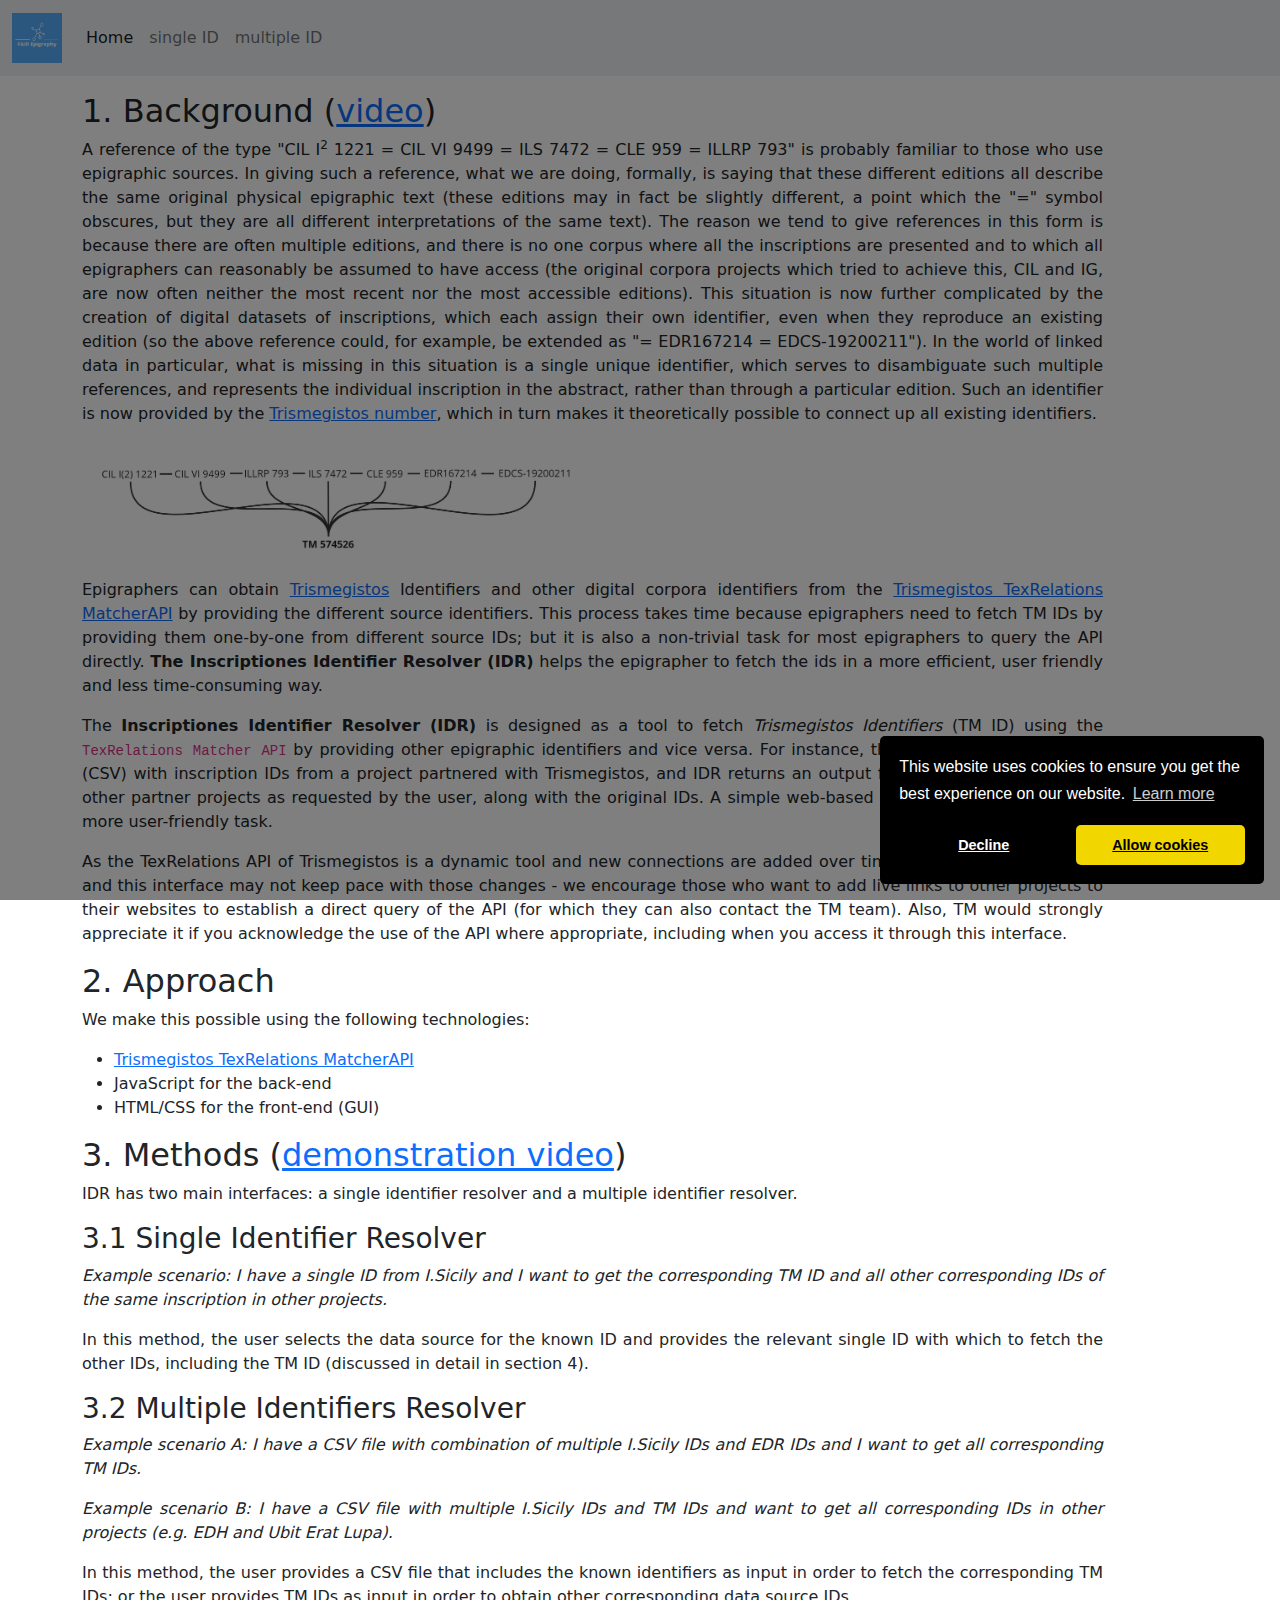
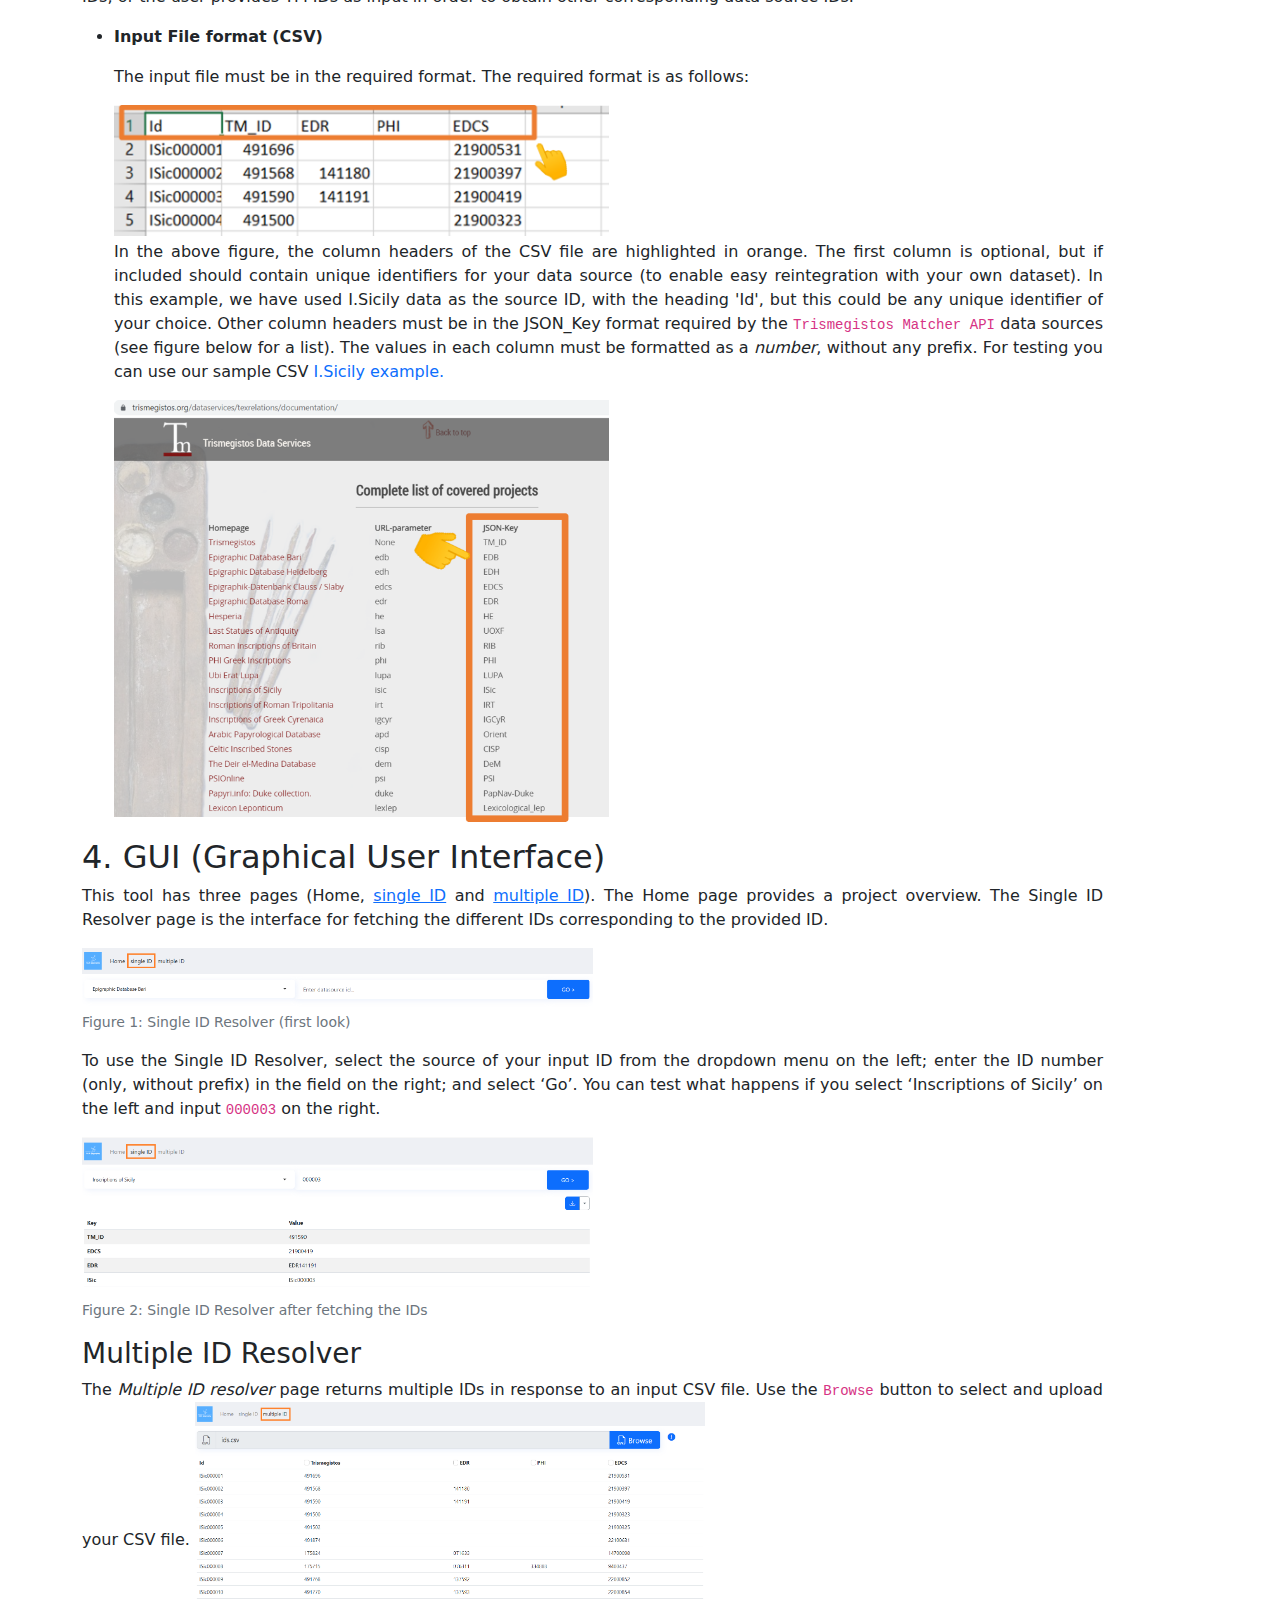
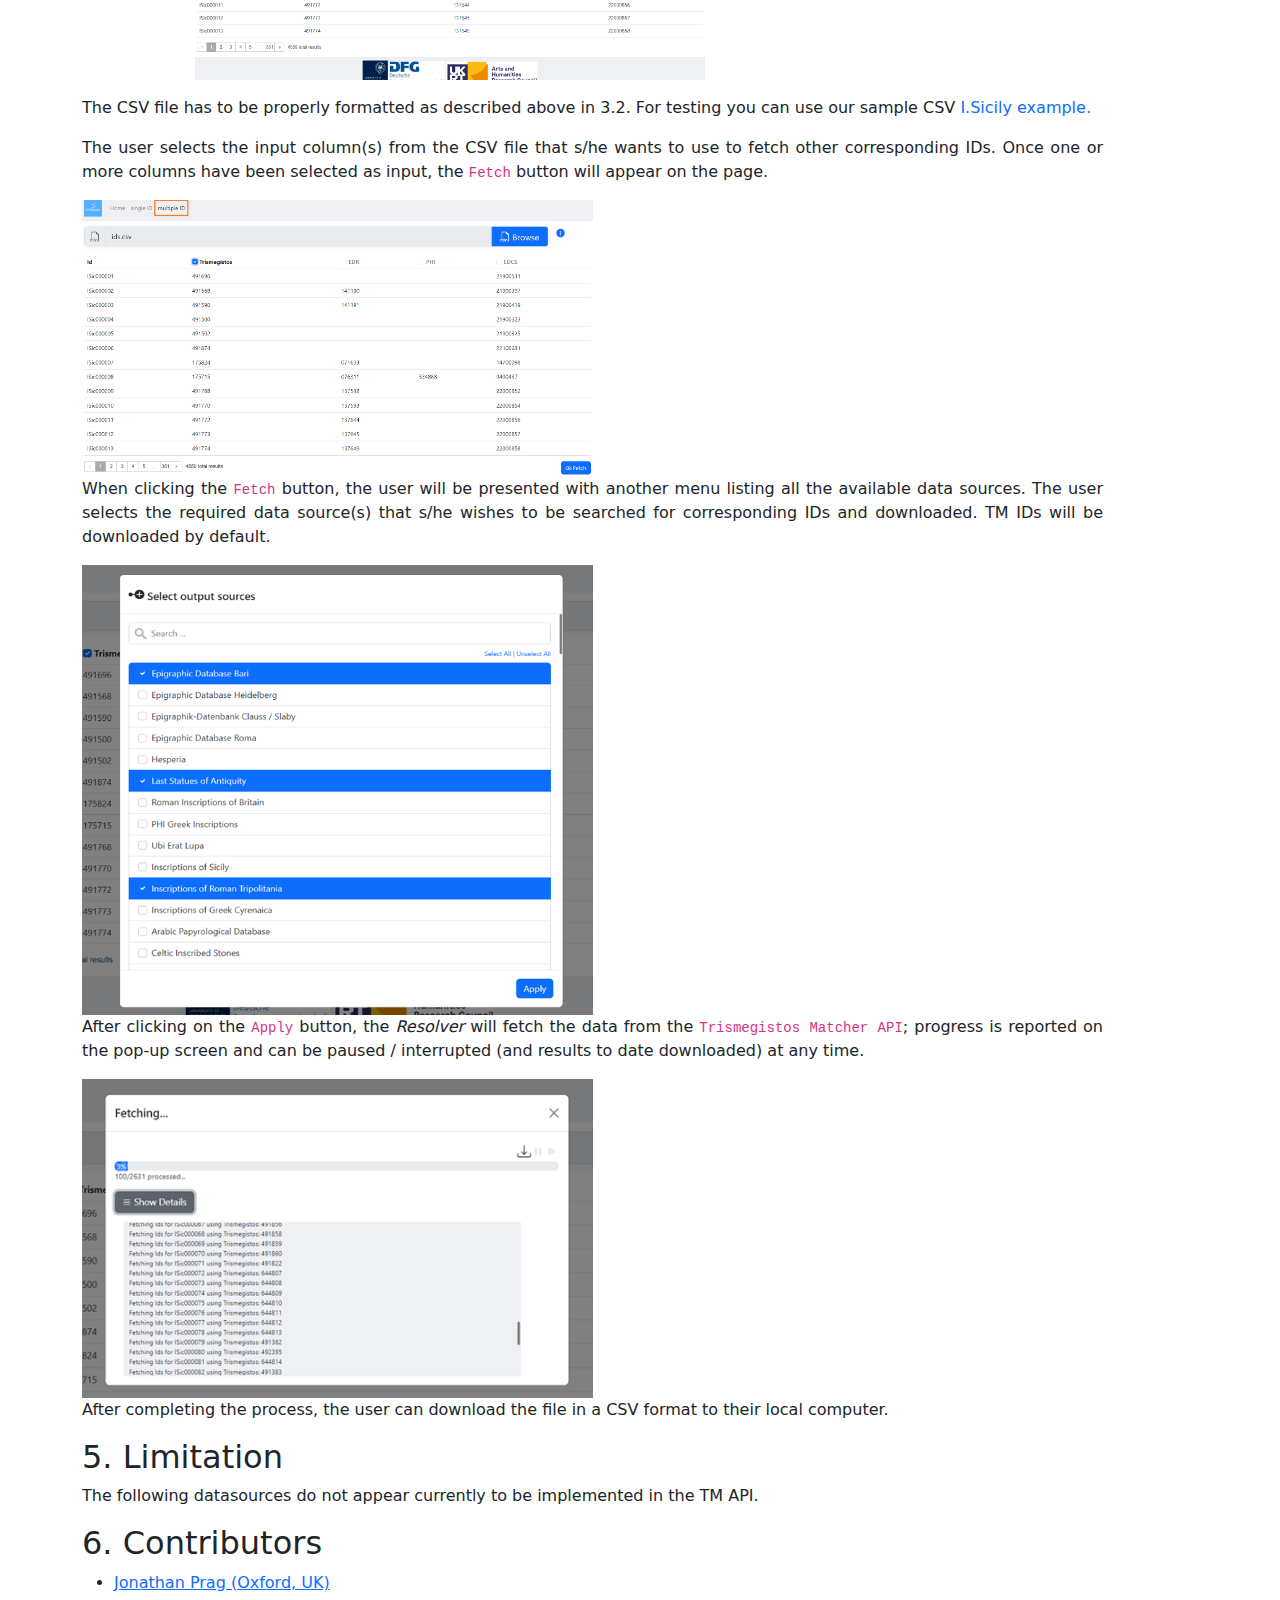
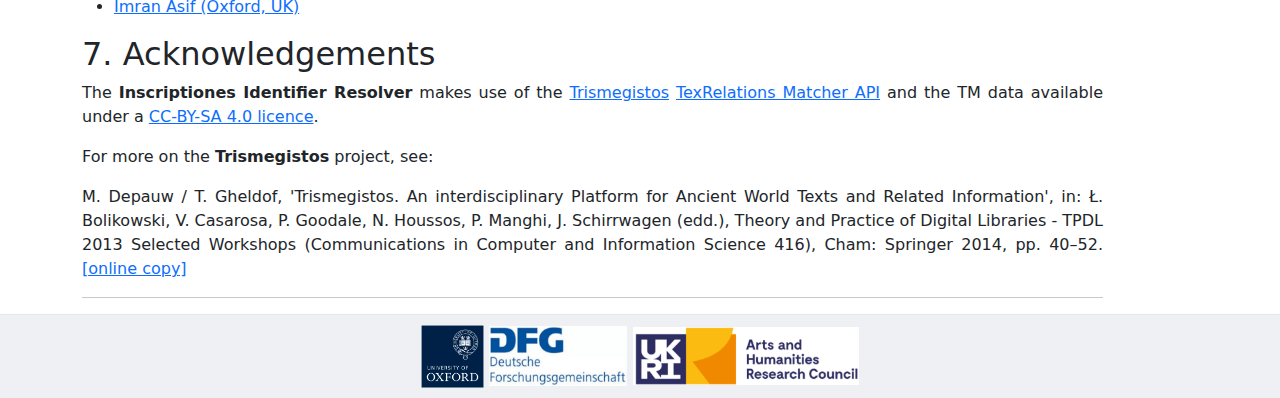
==== commit 569c81c0: "update cookie consent" ====
--- a/index.html
+++ b/index.html
@@ -237,6 +237,8 @@
         </div>
     </footer>
 
+    <div id="overlay" class="overlay"></div>
+
     <!-- Parent Jquery -->
     <script src="js/jquery-latest.min.js"></script>
 
@@ -254,16 +256,26 @@
         /////////////////////// Cookie Consent
         window.cookieconsent.initialise({
             container: document.getElementById("content"),
+            cookie: {
+                domain: window.location.hostname // or 'your.domain.com' // it is mandatory to set a domain, for cookies to work properly (see https://goo.gl/S2Hy2A)
+            },
             palette: {
                 popup: { background: "#000" },
                 button: { background: "#f1d600" },
             },
+            position: "bottom-right",
             revokable: true,
             onStatusChange: function (status) {
                 console.log(this.hasConsented() ?
-                    'enable cookies' : 'disable cookies');
-            },
-            theme: 'edgeless',
+                    window.location.reload() : 'disable cookies');
+            },
+            onPopupOpen: function (e) {
+                document.getElementById('overlay').style.display = 'block';
+            },
+            onPopupClose: function (e) {
+                document.getElementById('overlay').style.display = 'none';
+            },
+            theme: 'classic',
             type: 'opt-out',
             law: {
                 regionalLaw: false,
--- a/css/style.css
+++ b/css/style.css
@@ -180,4 +180,16 @@
 
         .modal-confirm .btn-danger:hover, .modal-confirm .btn-danger:focus {
             background: #ee3535;
-        }+        }
+
+/* Overlay Styling */
+.overlay {
+    display: none;
+    position: fixed;
+    top: 0;
+    left: 0;
+    width: 100%;
+    height: 100%;
+    background-color: rgba(0, 0, 0, 0.5);
+    z-index: 9998; /* Ensure overlay is below the modal */
+  }